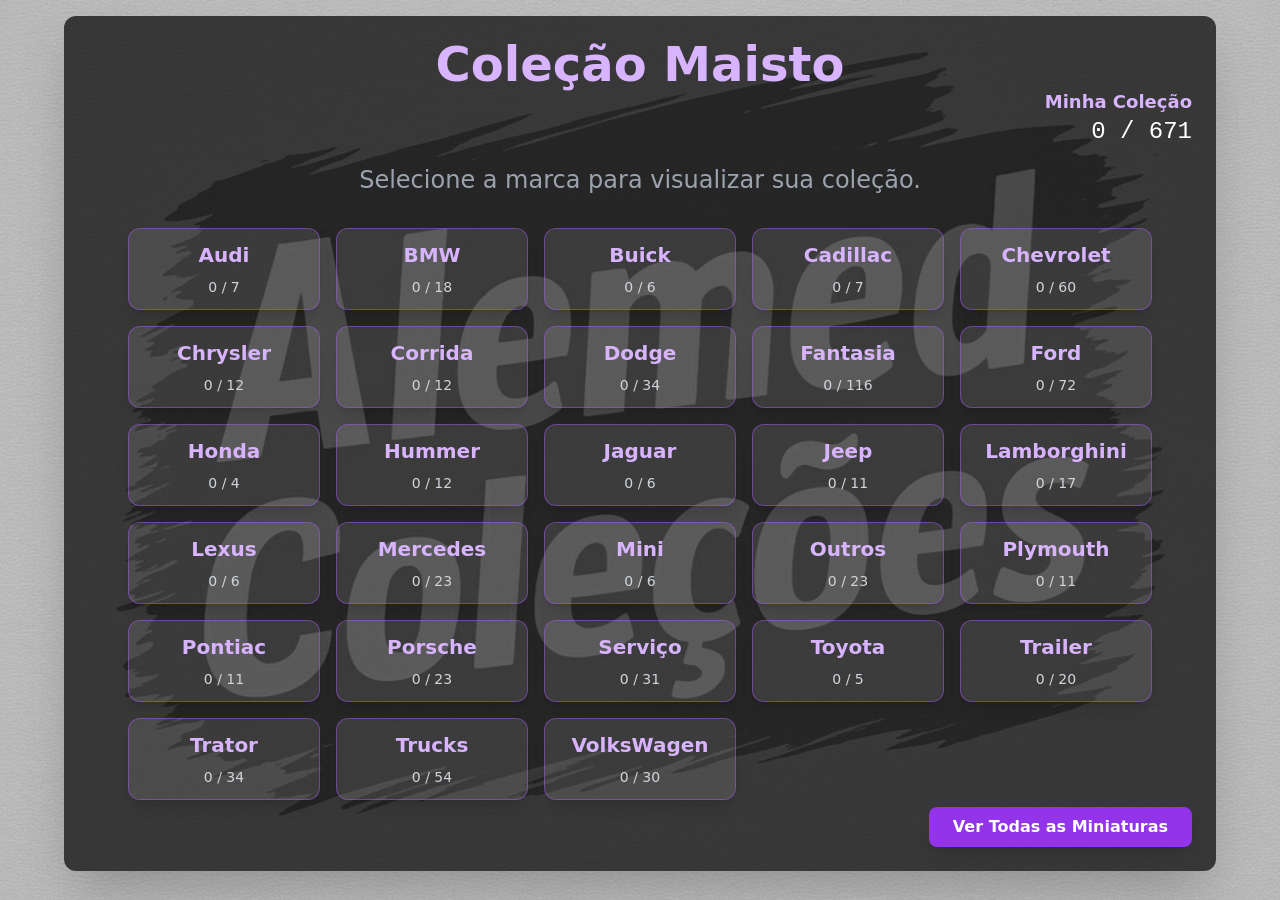
==== index-ok.html @ 5014f9f9 "Rename index.html to index-ok.html" ====
<html lang="pt-BR">
<head>
  <meta charset="UTF-8" />
  <meta name="viewport" content="width=device-width, initial-scale=1.0" />
  <title>Coleção Maisto</title>


<script src="libs/tailwind.js"></script>
<script src="libs/react.js"></script>
<script src="libs/react-dom.js"></script>
<script src="libs/babel.js"></script>
<script src="libs/jspdf.js"></script>

  <style>
        body {
      font-family: 'Inter', system-ui, -apple-system, Segoe UI, Roboto, Ubuntu, sans-serif;
      margin: 0;
      background: #f8fafc;
      color: #111827;
    }
    .card:hover {
      transform: scale(1.03);
      box-shadow: 0 10px 15px -3px rgba(0,0,0,0.1), 0 4px 6px -2px rgba(0,0,0,0.05);
    }
    .collected-card {
      border: 4px solid #10b981;
    }
  </style>
</head>
<body>

<div id="root"></div>

<script type="text/babel">
  const { useState, useEffect, useCallback, useMemo } = React;

  const initialMiniaturesByBrand = {
    Audi: [
      { id: 1, name: "2019 Audi A6", image: "img/audi/2019-audi-a6.jpg" },
      { id: 2, name: "Audi TT Roadster", image: "img/audi/audi-tt-roadster-01.jpg" },
      { id: 3, name: "Audi TT Roadster", image: "img/audi/audi-tt-roadster-02.jpg" },
      { id: 4, name: "Audi TT Roadster", image: "img/audi/audi-tt-roadster-03.jpg" },
      { id: 5, name: "Audi R8 Coupe", image: "img/audi/audi-r8-coupe.jpg" },
      { id: 6, name: "Audi A8 Avant", image: "img/audi/audi-a8-01.jpg" },
      { id: 7, name: "Audi A8 Avant", image: "img/audi/audi-a8-02.jpg" },
    ],
    BMW: [
      { id: 1, name: "BMW Z3", image: "img/bmw/bmw-z3-01.jpg" },
      { id: 2, name: "BMW Z3", image: "img/bmw/bmw-z3-02.jpg" },
      { id: 3, name: "BMW Z3", image: "img/bmw/bmw-z3-03.jpg" },
      { id: 4, name: "BMW 135i Coupe", image: "img/bmw/bmw-135i-coupe-azul.jpg" },
      { id: 5, name: "BMW 1 Series Coupe", image: "img/bmw/bmw-1-coupe-cinza.jpg" },
      { id: 6, name: "BMW 1 Series Coupe", image: "img/bmw/bmw-1-series-coupe-amarelo.jpg" },
      { id: 7, name: "BMW 1 Series Coupe", image: "img/bmw/bmw-1-series-coupe-azul.jpg" },
      { id: 8, name: "BMW 1 Series Coupe", image: "img/bmw/bmw-1-series-coupe-cinza.jpg" },
      { id: 9, name: "BMW X6", image: "img/bmw/bmw-x6.jpg" },
      { id: 10, name: "BMW Z4", image: "img/bmw/bmw-z4.jpg" },
      { id: 11, name: "BMW Z8", image: "img/bmw/bmw-z8.jpg" },
      { id: 12, name: "BMW Z8", image: "img/bmw/bmw-z8-01.jpg" },
      { id: 13, name: "BMW Z8", image: "img/bmw/bmw-z8-02.jpg" },
      { id: 14, name: "BMW Z8", image: "img/bmw/bmw-z8-03.jpg" },
      { id: 15, name: "BMW 328", image: "img/bmw/bmw-328i-2007.jpg" },
      { id: 16, name: "BMW 3 Series M3", image: "img/bmw/bmw-3-series-m3.jpg" },
      { id: 17, name: "BMW 3 Series M3", image: "img/bmw/bmw-3-series-m3-preto.jpg" },
      { id: 18, name: "BMW 6 Series 1", image: "img/bmw/bmw-6-series-1.jpg" },
    ],
    Buick: [
      { id: 1, name: "Buick LaCrosse", image: "img/buick/2000-buick-la-crosse-concept-cinza.jpg" },
      { id: 2, name: "Buick LaCrosse", image: "img/buick/2000-buick-la-crosse-concept-roxo.jpg" },
      { id: 3, name: "Buick Centieme", image: "img/buick/2003-buick-centieme.jpg" },
      { id: 4, name: "Buick Bengal", image: "img/buick/buick-bengal- concept-azul.jpg" },
      { id: 5, name: "Buick Bengal", image: "img/buick/buick-bengal-concept.jpg" },
      { id: 6, name: "1987 Buick Grand National", image: "img/buick/1987-buick-grand-national.jpg" },
    ],
    Cadillac: [
      { id: 1, name: "Cadillac Cien", image: "img/cadillac/2002-cadillac-cien.jpg" },
      { id: 2, name: "Cadillac Cien", image: "img/cadillac/2002-cadillac-cien-concept.jpg" },      
      { id: 3, name: "Cadillac Cien", image: "img/cadillac/2002-cadillac-cien-verde.jpg" },
      { id: 4, name: "Cadillac Sixteen", image: "img/cadillac/2003-cadillac-sixteen-concept.jpg" },
      { id: 5, name: "Cadillac Deville", image: "img/cadillac/cadillac-deville-1.jpg" },
      { id: 6, name: "Cadillac Deville", image: "img/cadillac/cadillac-deville-2.jpg" },
      { id: 7, name: "2024 Cadillac Escalade", image: "img/cadillac/2024-escalade.jpg" },
    ], 
     Chevrolet: [
      { id: 1, name: "Chevrolet Bel Air", image: "img/chevrolet/1954-chev.jpg" },
      { id: 2, name: "Chevrolet Bel Air", image: "img/chevrolet/1954-chevrolet-bel-air.jpg" },
      { id: 3, name: "Chevrolet Bel Air", image: "img/chevrolet/1955-chevrolet-bel-air.jpg" },
      { id: 4, name: "1957 Chevy Pickup", image: "img/chevrolet/1957-chevy-pickup.jpg" },    
      { id: 5, name: "1957 Chevy Pickup", image: "img/chevrolet/1957-chevy-pickup-black.jpg" },
      { id: 6, name: "1957 Corvette", image: "img/chevrolet/1957-corvette-azul-claro.jpg" },
      { id: 7, name: "1957 Corvette", image: "img/chevrolet/1957-corvette-azul-escuro.jpg" },
      { id: 8, name: "1957 Corvette", image: "img/chevrolet/1957-corvette-branco.jpg" },
      { id: 9, name: "1957 Corvette", image: "img/chevrolet/1957-corvette-rosa.jpg" },
      { id: 10, name: "1957 Corvette", image: "img/chevrolet/1957-corvette-vermelho.jpg" },
      { id: 11, name: "1957 Corvette", image: "img/chevrolet/1957-corvette-preto.jpg" },
      { id: 12, name: "Chevrolet C10", image: "img/chevrolet/1959-chevrolet-c10.jpg" },    
      { id: 13, name: "Chevrolet Corvette", image: "img/chevrolet/1963-chevrolet-corvette.jpg" },
      { id: 14, name: "Chevrolet K5 Blazer", image: "img/chevrolet/1979-chevrolet-k5-blazer.jpg" },
      { id: 15, name: "1980 Chevrolet Iroc Z", image: "img/chevrolet/1980-chevrolet-iroc-z.jpg" },
      { id: 16, name: "1993 Chevrolet 454 SS Pick-up", image: "img/chevrolet/1993-chevrolet-454-ss-pick-up.jpg" },
      { id: 17, name: "1993 Chevrolet 454 SS Pick-up", image: "img/chevrolet/1993-chevrolet-454-ss-pick-up-2.jpg" },
      { id: 18, name: "1997 Chevrolet Corvette", image: "img/chevrolet/1997-chevrolet-corvette.jpg" },    
      { id: 19, name: "1997 Chevrolet Corvette", image: "img/chevrolet/1997-chevrolet-corvette-2.jpg" },
      { id: 20, name: "1999 Chevrolet Silverado", image: "img/chevrolet/1999-chevrolet-silverado-cinza.jpg" },
      { id: 21, name: "1999 Chevrolet Silverado", image: "img/chevrolet/1999-chevrolet-silverado-marrom.jpg" },
      { id: 22, name: "2000 Chevrolet SSR Concept", image: "img/chevrolet/2000-chevrolet-ssr-concept.jpg" },
      { id: 23, name: "2000 GMC Terradyne", image: "img/chevrolet/2000-gmc-terradyne-concept.jpg" },
      { id: 24, name: "2001 Monte Carlo SS", image: "img/chevrolet/2001-chevrolet-monte-carlo-ss-amarelo.jpg" },    
      { id: 25, name: "2001 Monte Carlo SS", image: "img/chevrolet/2001-chevrolet-monte-carlo-ss.jpg" },
      { id: 26, name: "2001 Monte Carlo SS", image: "img/chevrolet/2001-chevrolet-monte-carlo-ss-02.jpg" },
      { id: 27, name: "2001 Monte Carlo SS", image: "img/chevrolet/2001-chevrolet-monte-carlo-ss-03.jpg" },
      { id: 28, name: "2001 Chevrolet Suburban", image: "img/chevrolet/2001-chevrolet-suburban-cinza.jpg" },
      { id: 29, name: "2001 Chevrolet Suburban", image: "img/chevrolet/2001-chevrolet-suburban-dourado.jpg" },
      { id: 30, name: "2001 Chevrolet Suburban", image: "img/chevrolet/2001-chevrolet-suburban-policia.jpg" },
      { id: 31, name: "2001 Chevrolet Suburban", image: "img/chevrolet/2001-chevrolet-suburban-preto.jpg" },    
      { id: 32, name: "2001 Chevrolet Trailblazer", image: "img/chevrolet/2001-chevrolet-trailblazer-cinza.jpg" },
      { id: 33, name: "2001 Chevrolet Trailblazer", image: "img/chevrolet/2001-chevrolet-trailblazer-vermelho.jpg" },
      { id: 34, name: "2001 GMC Terracross", image: "img/chevrolet/2001-gmc-terracross.jpg" },
      { id: 35, name: "2002 Chevrolet Avalanche", image: "img/chevrolet/2002-chevrolet-avalanche.jpg" },
      { id: 36, name: "2002 Autonomy", image: "img/chevrolet/2002-autonomy-concept.jpg" },
      { id: 37, name: "2002 Chevrolet Bel Air", image: "img/chevrolet/2002-chevrolet-bel-air.jpg" },
      { id: 38, name: "2002 GMC Terra 4", image: "img/chevrolet/2002-gmc-terra4-concept.jpg" },    
      { id: 39, name: "2002 GMC Terra 4", image: "img/chevrolet/2002-gmc-terra4-concept-2.jpg" },
      { id: 40, name: "2003 GMC Hy Wire", image: "img/chevrolet/2003-gm-hy-wire-concept.jpg" },
      { id: 41, name: "2003 Chevrolet SS", image: "img/chevrolet/2003-chevrolet-ss-concept.jpg" },
      { id: 42, name: "2006 Chevrolet Camaro", image: "img/chevrolet/2006-chevrolet-camaro.jpg" },
      { id: 43, name: "2006 Chevrolet Camaro", image: "img/chevrolet/2006-chevrolet-camaro-concept.jpg" },
      { id: 44, name: "2014 Corvette Stingray", image: "img/chevrolet/2014-corvette-stingray-branco.jpg" },    
      { id: 45, name: "2015 Chevrolet Colorado", image: "img/chevrolet/2015-chevrolet-colorado.jpg" },
      { id: 46, name: "2015 Chevrolet Colorado", image: "img/chevrolet/2015-chevrolet-colorado-azul.jpg" },      
      { id: 47, name: "2015 Chevrolet Colorado", image: "img/chevrolet/2015-chevrolet-colorado-preta.jpg" },
      { id: 48, name: "2015 Corvette Stingray", image: "img/chevrolet/2015-corvette-stingray.jpg" },
      { id: 49, name: "2016 Chevrolet Camaro SS", image: "img/chevrolet/2016-chevrolet-camaro-ss.jpg" },
      { id: 50, name: "2016 Chevrolet Camaro SS", image: "img/chevrolet/2016-chevrolet-camaro-ss-laranja.jpg" },
      { id: 51, name: "2016 Chevrolet Camaro SS", image: "img/chevrolet/2016-chevrolet-camaro-ss-preto.jpg" },
      { id: 52, name: "2020 Corvette Stingray", image: "img/chevrolet/2020-chevrolet-corvette-stingray.jpg" },    
      { id: 53, name: "2020 Corvette Stingray", image: "img/chevrolet/2020-chevrolet-corvette-stingray-coupe-amarelo.jpg" },
      { id: 54, name: "Chevrolet Corvette", image: "img/chevrolet/chevrolet-corvette.jpg" },
      { id: 55, name: "Chevrolet Express 3500", image: "img/chevrolet/chevrolet-express-3500-azul.jpg" },
      { id: 56, name: "Chevrolet Express 3500", image: "img/chevrolet/chevrolet-express-3500-cinza.jpg" },
      { id: 57, name: "Chevrolet Express 3500", image: "img/chevrolet/chevrolet-express-3500-vermelho.jpg" },
      { id: 58, name: "Chevrolet Volt", image: "img/chevrolet/chevrolet-volt-preto.jpg" },    
      { id: 59, name: "Chevrolet Volt", image: "img/chevrolet/chevrolet-volt-vm.jpg" },
      { id: 60, name: "Chevrolet ZR1", image: "img/chevrolet/corvette-zr1.jpg" }, 
     ],
    Chrysler: [
      { id: 1, name: "1956 Chrysler 300B", image: "img/chrysler/1956-chrysler-300b-01.jpg" },
      { id: 2, name: "1956 Chrysler 300B", image: "img/chrysler/1956-chrysler-300b-02.jpg" },
      { id: 3, name: "Chrysler 300C Hemi 2005", image: "img/chrysler/chrysler-300c-hemi-2005-0.jpg" },
      { id: 4, name: "Chrysler 300C Hemi 2005", image: "img/chrysler/chrysler-300c-hemi-2005-01.jpg" },
      { id: 5, name: "Chrysler 300C Hemi 2005", image: "img/chrysler/chrysler-300c-hemi-2005-02.jpg" },
      { id: 6, name: "Chrysler Atlantic", image: "img/chrysler/chrysler-atlantic.jpg" },
      { id: 7, name: "Chrysler GT Cruiser", image: "img/chrysler/chrysler-gt-cruiser.jpg" },
      { id: 8, name: "Chrysler Panel Cruiser", image: "img/chrysler/chrysler-panel-cruiser-01.jpg" },
      { id: 9, name: "Chrysler Panel Cruiser", image: "img/chrysler/chrysler-panel-cruiser-02.jpg" },
      { id: 10, name: "Chrysler Prowler", image: "img/chrysler/chrysler-prowler.jpg" },
      { id: 11, name: "Chrysler Pronto Cruizer", image: "img/chrysler/chrysler-pronto-cruizer.jpg" },      
      { id: 12, name: "Chrysler PT Cruiser", image: "img/chrysler/chrysler-pt-cruiser.jpg" },
    ],
     Corrida: [
      { id: 1, name: "Formula 15", image: "img/corrida/formula-2.jpg" },
      { id: 2, name: "Formula 15", image: "img/corrida/formula-03.jpg" },
      { id: 3, name: "Formula 3", image: "img/corrida/formula-3.jpg" },
      { id: 4, name: "Formula 3", image: "img/corrida/formula-6.jpg" },
      { id: 5, name: "Formula 3", image: "img/corrida/formula-15.jpg" },
      { id: 6, name: "Formula 15", image: "img/corrida/formula-15-1.jpg" },
      { id: 7, name: "Formula 2", image: "img/corrida/formula-15b.jpg" },
      { id: 8, name: "Formula 21", image: "img/corrida/formula-21.jpg" },
      { id: 9, name: "Open Wheel Racer", image: "img/corrida/open-wheel-racer-amarelo.jpg" },
      { id: 10, name: "Open Wheel Racer", image: "img/corrida/open-wheel-racer-vermelho.jpg" },
      { id: 11, name: "Go Kart", image: "img/corrida/go-kart.jpg" },
      { id: 12, name: "F25 Racer", image: "img/corrida/f25-racer.jpg" },
     ],
    Dodge: [
      { id: 1, name: "1969 Dodge Charger RT", image: "img/dodge/1969-dodge-charger-rt-1.jpg" },
      { id: 2, name: "1969 Dodge Charger RT", image: "img/dodge/1969-dodge-charger-rt-2.jpg" },
      { id: 3, name: "1969 Dodge Charger RT", image: "img/dodge/1969-dodge-charger-rt-3.jpg" },
      { id: 4, name: "1969 Dodge Charger RT", image: "img/dodge/1969-dodge-charger-rt-4.jpg" },
      { id: 5, name: "1969 Dodge Charger RT", image: "img/dodge/1969-dodge-charger-rt-5.jpg" },
      { id: 6, name: "1992 Dodge Viper RT", image: "img/dodge/1992-dodge-viper-rt-10.jpg" },
      { id: 7, name: "1996 Dodge Viper GTS", image: "img/dodge/1996-dodge-viper-gts.jpg" },
      { id: 8, name: "1997 Dodge Viper RT 10", image: "img/dodge/1997-dodge-viper-rt-10-1.jpg" },
      { id: 9, name: "1997 Dodge Viper RT 10", image: "img/dodge/1997-dodge-viper-rt-10-2.jpg" },
      { id: 10, name: "1997 Dodge Viper RT 10", image: "img/dodge/1997-dodge-viper-rt-10-3.jpg" },
      { id: 11, name: "1997 Dodge Viper RT 10", image: "img/dodge/1997-dodge-viper-rt-10-4.jpg" },
      { id: 12, name: "1998 Dodge Viper GT2", image: "img/dodge/1998-dodge-viper-gt2-1.jpg" },
      { id: 13, name: "1998 Dodge Viper GT2", image: "img/dodge/1998-dodge-viper-gt2-2.jpg" },
      { id: 14, name: "2001 Dodge Super 8 Hemi", image: "img/dodge/2001-dodge-super-8-hemi.jpg" },
      { id: 15, name: "2003 Dodge Viper SRT 10", image: "img/dodge/2003-dodge-viper-srt-10.jpg" },
      { id: 16, name: "2006 Dodge Charger RT", image: "img/dodge/2006-dodge-charger-rt-1.jpg" },
      { id: 17, name: "2006 Dodge Charger RT", image: "img/dodge/2006-dodge-charger-rt-2.jpg" },
      { id: 18, name: "2006 Dodge Charger RT", image: "img/dodge/2006-dodge-charger-rt-3.jpg" },
      { id: 19, name: "2006 Dodge Charger RT", image: "img/dodge/2006-dodge-charger-rt-4.jpg" },
      { id: 20, name: "2006 Dodge Charger RT", image: "img/dodge/2006-dodge-charger-rt-police.jpg" },
      { id: 21, name: "2006 Dodge Charger", image: "img/dodge/2007-dodge-charger-police.jpg" },
      { id: 22, name: "2010 Dodge Ram 1500", image: "img/dodge/2010-dodge-ram-1500.jpg" },
      { id: 23, name: "2011 Dodge Charger RT", image: "img/dodge/2011-dodge-charger-rt.jpg" },
      { id: 24, name: "2011 Dodge Charger RT", image: "img/dodge/2011-dodge-charger-rt-preto.jpg" },
      { id: 25, name: "Dodge Concept", image: "img/dodge/dodge-concept.jpg" },
      { id: 26, name: "Dodge Concept", image: "img/dodge/dodge-concept-1.jpg" },
      { id: 27, name: "Dodge Dakota", image: "img/dodge/dodge-dakota.jpg" },
      { id: 28, name: "Dodge Dakota Tow Service", image: "img/dodge/dodge-dakota-tow-service-1.jpg" },
      { id: 29, name: "Dodge Dakota Tow Service", image: "img/dodge/dodge-dakota-tow-service-2.jpg" },
      { id: 30, name: "Dodge Durango", image: "img/dodge/dodge-durango-1.jpg" },
      { id: 31, name: "Dodge Durango", image: "img/dodge/dodge-durango-2.jpg" },
      { id: 32, name: "Dodge Ram 1500 Quad Cab", image: "img/dodge/dodge-ram-1500-quad-cab-1.jpg" },
      { id: 33, name: "Dodge Ram 1500 Quad Cab", image: "img/dodge/dodge-ram-1500-quad-cab-2.jpg" },
      { id: 34, name: "Dodge Ram 1500 Rebel", image: "img/dodge/dodge-ram-1500-rebel.jpg" },
    ],
    Fantasia: [
      { id: 1, name: "2021 GT Racer", image: "img/fantasia/2021-gt-racer-1.jpg" },
      { id: 2, name: "2021 GT Racer", image: "img/fantasia/2021-gt-racer-2.jpg" },
      { id: 3, name: "2021 GT Racer", image: "img/fantasia/2021-gt-racer-3.jpg" },
      { id: 4, name: "Anarchy", image: "img/fantasia/anarchy.jpg" },
      { id: 5, name: "Chevy Impala Lowrider", image: "img/fantasia/chevy-impala-lowrider.jpg" },
      { id: 6, name: "Katana Sport", image: "img/fantasia/katana-sport.jpg" },
      { id: 7, name: "Skyrider GT70", image: "img/fantasia/skyrider-gt70.jpg" },
      { id: 8, name: "Tachi Turbo", image: "img/fantasia/tachi-turbo.jpg" },
      { id: 9, name: "Animanga", image: "img/fantasia/animanga.jpg" },
      { id: 10, name: "Armored", image: "img/fantasia/armored.jpg" },
      { id: 11, name: "ATV", image: "img/fantasia/atv.jpg" },
      { id: 12, name: "ATV", image: "img/fantasia/atv-amarelo.jpg" },
      { id: 13, name: "Baja-Ha-Ha", image: "img/fantasia/baja-ha-ha.jpg" },
      { id: 14, name: "Beach Blaster", image: "img/fantasia/beach-blaster.jpg" },
      { id: 15, name: "Bullet", image: "img/fantasia/bullet.jpg" },
      { id: 16, name: "Blue Voodoo", image: "img/fantasia/blue-voodoo.jpg" },
      { id: 17, name: "Blue Voodoo", image: "img/fantasia/blue-voodoo-01.jpg" },
      { id: 18, name: "Buzz Racer", image: "img/fantasia/buzz-racer.jpg" },
      { id: 19, name: "Bwonger", image: "img/fantasia/bwonger.jpg" },
      { id: 20, name: "Car Noir", image: "img/fantasia/car-noir.jpg" },
      { id: 21, name: "Coyote XS", image: "img/fantasia/coyote-xs-1.jpg" },
      { id: 22, name: "Coyote XS", image: "img/fantasia/coyote-xs-2.jpg" },
      { id: 23, name: "Dark Bird", image: "img/fantasia/darkbird-1.jpg" },
      { id: 24, name: "Dark Bird", image: "img/fantasia/darkbird-2.jpg" },
      { id: 25, name: "Dark Bird", image: "img/fantasia/darkbird-3.jpg" },
      { id: 26, name: "Dark Bird", image: "img/fantasia/darkbird-4.jpg" },
      { id: 27, name: "Diamond Back", image: "img/fantasia/diamond-back.jpg" },
      { id: 28, name: "Dirt Bike", image: "img/fantasia/dirt-bike.jpg" },
      { id: 29, name: "Doom Rood", image: "img/fantasia/doom-rod.jpg" },
      { id: 30, name: "Dune Bug", image: "img/fantasia/dune-bug.jpg" },
      { id: 31, name: "E7", image: "img/fantasia/e7.jpg" },
      { id: 32, name: "FM Rover", image: "img/fantasia/fm-rover.jpg" },
      { id: 33, name: "FM Rover", image: "img/fantasia/fm-rover-2.jpg" },
      { id: 34, name: "Funny Jet", image: "img/fantasia/funny-jet.jpg" },
      { id: 35, name: "Hyper Driver", image: "img/fantasia/hyper-driver.jpg" },
      { id: 36, name: "Hodad Hauler", image: "img/fantasia/hodad-hauler.jpg" },
      { id: 37, name: "Hoopde", image: "img/fantasia/hoopde.jpg" },
      { id: 38, name: "Hyper Talon 4x4", image: "img/fantasia/hyper-talon-4x4.jpg" },
      { id: 39, name: "Jetwash", image: "img/fantasia/jetwash.jpg" },
      { id: 40, name: "Jetwash", image: "img/fantasia/jetwash-2.jpg" },
      { id: 41, name: "Knucle Dragger", image: "img/fantasia/knucle-dragger.jpg" },
      { id: 42, name: "Knucle Dragger", image: "img/fantasia/knucle-dragger-2.jpg" },
      { id: 43, name: "Knucle Dragger", image: "img/fantasia/knucle-dragger-3.jpg" },
      { id: 44, name: "Knucle Dragger", image: "img/fantasia/knucle-dragger-4.jpg" },
      { id: 45, name: "Kraniator", image: "img/fantasia/kraniator-1.jpg" },
      { id: 46, name: "Kraniator", image: "img/fantasia/kraniator-2.jpg" },
      { id: 47, name: "Leadfoot", image: "img/fantasia/leadfoot-01.jpg" },
      { id: 48, name: "Leadfoot", image: "img/fantasia/leadfoot-02.jpg" },
      { id: 49, name: "Leadfoot", image: "img/fantasia/leadfoot-03.jpg" },
      { id: 50, name: "Leadfoot", image: "img/fantasia/leadfoot-04.jpg" },
      { id: 51, name: "Leadslinger", image: "img/fantasia/leadslinger-1.jpg" },
      { id: 52, name: "Leadslinger", image: "img/fantasia/leadslinger-2.jpg" },
      { id: 53, name: "Leadslinger", image: "img/fantasia/leadslinger-3.jpg" },
      { id: 54, name: "Lobo", image: "img/fantasia/lobo.jpg" },
      { id: 55, name: "Mad Mini", image: "img/fantasia/mad-mini.jpg" },
      { id: 56, name: "MCG 64", image: "img/fantasia/mcg-64-1.jpg" },
      { id: 57, name: "MCG 64", image: "img/fantasia/mcg-64-2.jpg" },
      { id: 58, name: "Mozkeeto", image: "img/fantasia/mozkeeto.jpg" },
      { id: 59, name: "MyCar", image: "img/fantasia/mycar-1.jpg" },
      { id: 60, name: "MyCar", image: "img/fantasia/mycar-2.jpg" },
      { id: 61, name: "Octa Blitzer", image: "img/fantasia/octa-blitzer.jpg" },
      { id: 62, name: "PB DRT", image: "img/fantasia/pb-drt.jpg" },
      { id: 63, name: "Phender", image: "img/fantasia/phender.jpg" },
      { id: 64, name: "Pipester", image: "img/fantasia/pipester.jpg" },
      { id: 65, name: "Podvee", image: "img/fantasia/podvee.jpg" },
      { id: 66, name: "Pointman", image: "img/fantasia/pointman.jpg" },
      { id: 67, name: "Puff Adder", image: "img/fantasia/puff-adder.jpg" },
      { id: 68, name: "Rally XTR", image: "img/fantasia/rally-xtr.jpg" },
      { id: 69, name: "Roadkill GT", image: "img/fantasia/roadkill-gt.jpg" },
      { id: 70, name: "Rosewood", image: "img/fantasia/rosewood-1.jpg" },
      { id: 71, name: "Rosewood", image: "img/fantasia/rosewood-2.jpg" },
      { id: 72, name: "Rosewood", image: "img/fantasia/rosewood-3.jpg" },
      { id: 73, name: "RTR 13", image: "img/fantasia/rtr-13.jpg" },
      { id: 74, name: "RV 770", image: "img/fantasia/rv770.jpg" },
      { id: 75, name: "RV 770", image: "img/fantasia/rv770-azul.jpg" },
      { id: 76, name: "Sand Runner", image: "img/fantasia/sand-runner.jpg" },
      { id: 77, name: "Sand Slogger", image: "img/fantasia/sand-slogger.jpg" },
      { id: 78, name: "SE 51", image: "img/fantasia/se-51.jpg" },
      { id: 79, name: "Snarlly", image: "img/fantasia/snarlly.jpg" },
      { id: 80, name: "ShredWing", image: "img/fantasia/shredwing.jpg" },
      { id: 81, name: "Skool Bust", image: "img/fantasia/skool-bust.jpg" },
      { id: 82, name: "Skoop", image: "img/fantasia/skoop.jpg" },
      { id: 83, name: "Skooter", image: "img/fantasia/skooter.jpg" },
      { id: 84, name: "Slayer", image: "img/fantasia/slayer-black.jpg" },
      { id: 85, name: "Slayer", image: "img/fantasia/slayer.jpg" },
      { id: 86, name: "Slayer", image: "img/fantasia/slayer-vd.jpg" },
      { id: 87, name: "Snowmobile", image: "img/fantasia/snowmobile.jpg" },
      { id: 88, name: "Speed Beast", image: "img/fantasia/speed-beast-1.jpg" },
      { id: 89, name: "Speed Beast", image: "img/fantasia/speed-beast-2.jpg" },
      { id: 90, name: "Speed Dawg", image: "img/fantasia/speed-dawg.jpg" },
      { id: 91, name: "Squalo", image: "img/fantasia/squalo.jpg" },
      { id: 92, name: "Street Speeder", image: "img/fantasia/street-speeder.jpg" },
      { id: 93, name: "Superbike", image: "img/fantasia/superbike.jpg" },
      { id: 94, name: "Swamp Rocket", image: "img/fantasia/swamp-rocket.jpg" },
      { id: 95, name: "Tireslayer", image: "img/fantasia/tireslayer.jpg" },
      { id: 96, name: "Tork Twist", image: "img/fantasia/tork-twist.jpg" },
      { id: 97, name: "Tornado XR", image: "img/fantasia/tornado-xr.jpg" },
      { id: 98, name: "Trophy Truck", image: "img/fantasia/trophy-truck.jpg" },
      { id: 99, name: "V7", image: "img/fantasia/v7-azul.jpg" },
      { id: 100, name: "V7", image: "img/fantasia/v7-vm.jpg" },
      { id: 101, name: "V7", image: "img/fantasia/v7.jpg" },
      { id: 102, name: "V7", image: "img/fantasia/v7-city-fire.jpg" },
      { id: 103, name: "Vantasy", image: "img/fantasia/vantasy-1.jpg" },
      { id: 104, name: "Vantasy", image: "img/fantasia/vantasy-2.jpg" },
      { id: 105, name: "Vantasy", image: "img/fantasia/vantasy-3.jpg" },
      { id: 106, name: "Vantasy", image: "img/fantasia/vantasy-4.jpg" },
      { id: 107, name: "Vantasy", image: "img/fantasia/vantasy-5.jpg" },
      { id: 108, name: "Vantasy", image: "img/fantasia/vantasy-6.jpg" },
      { id: 109, name: "Vantasy", image: "img/fantasia/vantasy-7.jpg" },
      { id: 110, name: "Vapor", image: "img/fantasia/vapor.jpg" },
      { id: 111, name: "Velocidad", image: "img/fantasia/velocidad.jpg" },
      { id: 112, name: "VRT 16", image: "img/fantasia/vrt-16-1.jpg" },
      { id: 113, name: "VRT 16", image: "img/fantasia/vrt-16-2.jpg" },
      { id: 114, name: "VRT 16", image: "img/fantasia/vrt-16-3.jpg" },
      { id: 115, name: "Whiplash", image: "img/fantasia/whiplash.jpg" },
      { id: 116, name: "Wing Ding", image: "img/fantasia/wing-ding.jpg" },
    ],
    Ford: [
      { id: 1, name: "1932 Ford Sedan Delivery", image: "img/ford/1932-ford-sedan-delivery-01.jpg" },
      { id: 2, name: "1932 Ford Sedan Delivery", image: "img/ford/1932-ford-sedan-delivery-02.jpg" },
      { id: 3, name: "1932 Ford Sedan Delivery", image: "img/ford/1932-ford-sedan-delivery-03.jpg" },
      { id: 4, name: "1932 Ford Wagon", image: "img/ford/1932-ford-wagon-1.jpg" },
      { id: 5, name: "1932 Ford Wagon", image: "img/ford/1932-ford-wagon-2.jpg" },
      { id: 6, name: "1934 Ford Hot Rod", image: "img/ford/1934-ford-hot-rod-1.jpg" },
      { id: 7, name: "1934 Ford Hot Rod", image: "img/ford/1934-ford-hot-rod-2.jpg" },
      { id: 8, name: "1934 Ford Hot Rod", image: "img/ford/1934-ford-hot-rod-3.jpg" },
      { id: 9, name: "1934 Ford Hot Rod", image: "img/ford/1934-ford-hot-rod-4.jpg" },
      { id: 10, name: "1934 Ford Hot Rod", image: "img/ford/1934-ford-hot-rod-5.jpg" },
      { id: 11, name: "1934 Ford Hot Rod", image: "img/ford/1934-ford-hot-rod-6.jpg" },
      { id: 12, name: "1948 Ford Pickup", image: "img/ford/1948-ford-pickup-01.jpg" },
      { id: 13, name: "1948 Ford Pickup", image: "img/ford/1948-ford-pickup-02.jpg" },
      { id: 14, name: "1956 Ford Thunderbird", image: "img/ford/1956-ford-thunderbird.jpg" },
      { id: 15, name: "1957 Chevy Truck", image: "img/ford/1957-chevy-truck.jpg" },
      { id: 16, name: "1964 Ford Econoline Van", image: "img/ford/1964-ford-econoline-van-01.jpg" },
      { id: 17, name: "1964 Ford Econoline Van", image: "img/ford/1964-ford-econoline-van-02.jpg" },
      { id: 18, name: "1964 Ford Econoline Van", image: "img/ford/1964-ford-econoline-van-03.jpg" },
      { id: 19, name: "1964 Ford Econoline Van", image: "img/ford/1964-ford-econoline-van-04.jpg" },
      { id: 20, name: "1964 Ford Econoline Van", image: "img/ford/1964-ford-econoline-van-05.jpg" },
      { id: 21, name: "1964 Ford Econoline Van", image: "img/ford/1964-ford-econoline-van-06.jpg" },
      { id: 22, name: "1964 Ford Econoline Van", image: "img/ford/1964-ford-econoline-van-07.jpg" },
      { id: 23, name: "1966 Ford Bronco", image: "img/ford/1966-ford-bronco.jpg" },
      { id: 24, name: "1970 Ford Boss Mustang", image: "img/ford/1970-ford-mustang-boss-1.jpg" },
      { id: 25, name: "1970 Ford Boss Mustang", image: "img/ford/1970-ford-mustang-boss-2.jpg" },
      { id: 26, name: "1977 Ford F-150", image: "img/ford/1977-ford-f-150-1.jpg" },
      { id: 27, name: "1977 Ford F-150", image: "img/ford/1977-ford-f-150-2.jpg" },
      { id: 28, name: "1993 Ford Mustang Mach 3", image: "img/ford/1993-ford-mustang-mach3-1.jpg" },
      { id: 29, name: "1993 Ford Mustang Mach 3", image: "img/ford/1993-ford-mustang-mach3-2.jpg" },
      { id: 30, name: "1999 Ford Mustang", image: "img/ford/1999-ford-mustang-1.jpg" },
      { id: 31, name: "1999 Ford Mustang", image: "img/ford/1999-ford-mustang-2.jpg" },
      { id: 32, name: "1999 Ford Mustang", image: "img/ford/1999-ford-mustang-3.jpg" },
      { id: 33, name: "1999 Ford Mustang", image: "img/ford/1999-ford-mustang-4.jpg" },
      { id: 34, name: "2004 Ford F150", image: "img/ford/2004-ford-f150.jpg" },
      { id: 35, name: "2004 Ford F150", image: "img/ford/2004-ford-f150s.jpg" },
      { id: 36, name: "2009 Ford F-150 SVT Raptor", image: "img/ford/2009-ford-f-150-svt-raptor-1.jpg" },
      { id: 37, name: "2009 Ford F-150 SVT Raptor", image: "img/ford/2010-ford-f-150-svt-raptor-2.jpg" },
      { id: 38, name: "2009 Ford F-150 SVT Raptor", image: "img/ford/2010-ford-f-150-svt-raptor-3.jpg" },
      { id: 39, name: "2010 Ford Mustang GT", image: "img/ford/2010-ford-mustang-gt-1.jpg" },
      { id: 40, name: "2010 Ford Mustang GT", image: "img/ford/2010-ford-mustang-gt-2.jpg" },
      { id: 41, name: "2013 Ford Focus ST", image: "img/ford/2013-ford-focus-st-01.jpg" },
      { id: 42, name: "2013 Ford Focus ST", image: "img/ford/2013-ford-focus-st-02.jpg" },
      { id: 43, name: "2013 Ford Focus ST", image: "img/ford/2013-ford-focus-st-03.jpg" },
      { id: 44, name: "2013 Ford Mustang Boss 302", image: "img/ford/2013-ford-mustang-boss-302-01.jpg" },
      { id: 45, name: "2013 Ford Mustang Boss 302", image: "img/ford/2013-ford-mustang-boss-302-02.jpg" },
      { id: 46, name: "2013 Ford Mustang Boss 302", image: "img/ford/2013-ford-mustang-boss-302-03.jpg" },
      { id: 47, name: "2013 Ford Mustang Boss 302", image: "img/ford/2013-ford-mustang-boss-302-04.jpg" },
      { id: 48, name: "2015 Ford Mustang GT", image: "img/ford/2015-ford-mustang-gt-01.jpg" },
      { id: 49, name: "2015 Ford Mustang GT", image: "img/ford/2015-ford-mustang-gt-02.jpg" },
      { id: 50, name: "2015 Ford Mustang GT", image: "img/ford/2015-ford-mustang-gt-03.jpg" },
      { id: 51, name: "2015 Ford Mustang GT", image: "img/ford/2015-ford-mustang-gt-04.jpg" },
      { id: 52, name: "2015 Ford Mustang GT", image: "img/ford/2015-ford-mustang-gt-05.jpg" },
      { id: 53, name: "2021 Ford Bronco", image: "img/ford/2020-ford-bronco-lar.jpg" },
      { id: 54, name: "2021 Ford Bronco", image: "img/ford/2021-ford-bronco-cinza.jpg" },
      { id: 55, name: "2021 Ford F150 Raptor", image: "img/ford/2021-ford-f150-raptor-1.jpg" },
      { id: 56, name: "2021 Ford F150 Raptor", image: "img/ford/2021-ford-f150-raptor-2.jpg" },
      { id: 57, name: "2025 Ford Mustang GTD", image: "img/ford/2025-ford-mustang-gtd.jpg" },
      { id: 58, name: "Ford Escape", image: "img/ford/ford-escape.jpg" },
      { id: 59, name: "Ford Explorer Sport Track", image: "img/ford/ford-explorer-sport-trac1.jpg" },
      { id: 60, name: "Ford Explorer Sport Track", image: "img/ford/ford-explorer-sport-trac2.jpg" },
      { id: 61, name: "Ford Mighty F350 2002", image: "img/ford/ford-mighty-f350-2002.jpg" },
      { id: 62, name: "Ford Street Ka", image: "img/ford/ford-street-ka.jpg" },
      { id: 63, name: "Ford Taurus Stock Car", image: "img/ford/ford-taurus-stock-car1.jpg" },
      { id: 64, name: "Ford Taurus Stock Car", image: "img/ford/ford-taurus-stock-car2.jpg" },
      { id: 65, name: "Ford Thunderbird", image: "img/ford/ford-thunderbird-01.jpg" },
      { id: 66, name: "Ford Thunderbird", image: "img/ford/ford-thunderbird-02.jpg" },
      { id: 67, name: "Ford Thunderbird", image: "img/ford/ford-thunderbird-03.jpg" },
      { id: 68, name: "Ford Thunderbird", image: "img/ford/ford-thunderbird-04.jpg" },
      { id: 69, name: "Ford Transit Conect", image: "img/ford/ford-transit-conect-01.jpg" },
      { id: 70, name: "Ford Transit Conect", image: "img/ford/ford-transit-conect-02.jpg" },
      { id: 71, name: "Ford Transit Conect", image: "img/ford/ford-transit-conect-03.jpg" },
      { id: 72, name: "Ford Transit Conect", image: "img/ford/ford-transit-conect-04.jpg" },


    ],
    Honda: [
      { id: 1, name: "Honda S2000", image: "img/honda/honda-s2000-1.jpg" },
      { id: 2, name: "Honda S2000", image: "img/honda/honda-s2000-2.jpg" },
      { id: 3, name: "Honda S2000", image: "img/honda/honda-s2000-3.jpg" },
      { id: 4, name: "Honda Civic Type R", image: "img/honda/honda-civic-type-r.jpg" },      
    ], 
    Hummer: [
      { id: 1, name: "2001 Hummer H2 SUT", image: "img/hummer/2001-hummer-h2-sut.jpg" },
      { id: 2, name: "2003 Hummer H2 SUV", image: "img/hummer/2003-hummer-h2-suv-amarelo.jpg" },
      { id: 3, name: "2003 Hummer H2 SUV", image: "img/hummer/2003-hummer-h2-suv-amarelo2.jpg" },
      { id: 4, name: "2003 Hummer H2 SUV", image: "img/hummer/2003-hummer-h2-suv-branco.jpg" },
      { id: 5, name: "2003 Hummer H2 SUV", image: "img/hummer/2003-hummer-h2-suv-chumbo .jpg" },
      { id: 6, name: "2003 Hummer H2 SUV", image: "img/hummer/2003-hummer-h2-suv-cinza.jpg" },
      { id: 7, name: "2003 Hummer H2 SUV", image: "img/hummer/2003-hummer-h2-suv-vermelho.jpg" },
      { id: 8, name: "2008 Hummer HX Concept", image: "img/hummer/2008-hummer-hx-concept.jpg" },
      { id: 9, name: "Hummer H3T", image: "img/hummer/hummer-h3t-dourado.jpg" },
      { id: 10, name: "Hummer H3T", image: "img/hummer/hummer-h3t-preto.jpg" },
      { id: 11, name: "Humvee", image: "img/hummer/humvee01.jpg" },
      { id: 12, name: "Humvee", image: "img/hummer/humvee02.jpg" },
    ], 
    Jaguar: [
      { id: 1, name: "Jaguar XJ 220", image: "img/jaguar/jaguar-xj-220-01.jpg" },
      { id: 2, name: "Jaguar XJ 220", image: "img/jaguar/jaguar-xj-220-02.jpg" },
      { id: 3, name: "Jaguar XJ 8", image: "img/jaguar/jaguar-xj8-1.jpg" },
      { id: 4, name: "Jaguar XJ 8", image: "img/jaguar/jaguar-xj8-2.jpg" },
      { id: 5, name: "Jaguar XK 8", image: "img/jaguar/jaguar-xk8-01.jpg" },
      { id: 6, name: "Jaguar XK 8", image: "img/jaguar/jaguar-xk8-02.jpg" },
    ], 
    Jeep: [
      { id: 1, name: "2002 Jeep Liberty", image: "img/jeep/2002-jeep-liberty1.jpg" },
      { id: 2, name: "2002 Jeep Liberty", image: "img/jeep/2002-jeep-liberty2.jpg" },
      { id: 3, name: "2002 Jeep Liberty", image: "img/jeep/2002-jeep-liberty3.jpg" },
      { id: 4, name: "2015 Jeep Unlimited", image: "img/jeep/2015-jeep-unlimited.jpg" },
      { id: 5, name: "2020 Jeep Gladiator", image: "img/jeep/2020-jeep-gladiator.jpg" },
      { id: 6, name: "Jeep Rescue", image: "img/jeep/jeep-rescue-1.jpg" },
      { id: 7, name: "Jeep Rescue", image: "img/jeep/jeep-rescue-2.jpg" },
      { id: 8, name: "Jeep Wrangler Sahara", image: "img/jeep/jeep-wrangler-sahara.jpg" },
      { id: 9, name: "Jeep Grand Cherokee", image: "img/jeep/jeep-grand-cherokee.jpg" },
      { id: 10, name: "Jeep Grand Cherokee", image: "img/jeep/jeep-grand-cherokee-0.jpg" },
      { id: 11, name: "Jeep Jeepster", image: "img/jeep/jeep-jeepster.jpg" },
    ],
    Lamborghini: [
      { id: 1, name: "1966 Lamborghini Miura", image: "img/lambo/1966-lamborghini-miura.jpg" },
      { id: 2, name: "Lamborghini Aventador", image: "img/lambo/lamborghini-aventador-1.jpg" },
      { id: 3, name: "Lamborghini Aventador", image: "img/lambo/lamborghini-aventador-2.jpg" },
      { id: 4, name: "Lamborghini Aventador", image: "img/lambo/lamborghini-aventador-3.jpg" },
      { id: 5, name: "Lamborghini Countach", image: "img/lambo/lamborghini-countach-01.jpg" },
      { id: 6, name: "Lamborghini Countach", image: "img/lambo/lamborghini-countach-02.jpg" },
      { id: 7, name: "Lamborghini Countach", image: "img/lambo/lamborghini-countach-03.jpg" },
      { id: 8, name: "Lamborghini Diablo", image: "img/lambo/lamborghini-diablo-01.jpg" },
      { id: 9, name: "Lamborghini Diablo", image: "img/lambo/lamborghini-diablo-02.jpg" },
      { id: 10, name: "Lamborghini Diablo", image: "img/lambo/lamborghini-diablo-03.jpg" },
      { id: 11, name: "Lamborghini Huracan Coupe", image: "img/lambo/lamborghini-huracan-1.jpg" },
      { id: 12, name: "Lamborghini Huracan Coupe", image: "img/lambo/lamborghini-huracan-2.jpg" },
      { id: 13, name: "Lamborghini Murcielago", image: "img/lambo/lamborghini-murcielago-01.jpg" },
      { id: 14, name: "Lamborghini Murcielago", image: "img/lambo/lamborghini-murcielago-02.jpg" },
      { id: 15, name: "Lamborghini Murcielago Police", image: "img/lambo/lamborghini-murcielago-police.jpg" },
      { id: 16, name: "Lamborghini Revuelto", image: "img/lambo/lamborghini-revuelto.jpg" },
      { id: 17, name: "Lamborghini Terzo Millennio", image: "img/lambo/lamborghini-terzo-millennio.jpg" },
    ],
    Lexus: [
      { id: 1, name: "Lexus IS 300", image: "img/lexus/lexus-is-300-amarelo.jpg" },
      { id: 2, name: "Lexus IS 300", image: "img/lexus/lexus-is-300-azul.jpg" },
      { id: 3, name: "Lexus IS 300", image: "img/lexus/lexus-is-300-verde.jpg" },
      { id: 4, name: "Lexus IS 300", image: "img/lexus/lexus-is-300-vm.jpg" },
      { id: 5, name: "Lexus SC 430", image: "img/lexus/lexus-sc-430-01.jpg" },
      { id: 6, name: "Lexus SC 430", image: "img/lexus/lexus-sc-430.jpg" },
    ],
    Mercedes: [
      { id: 1, name: "1990 Mercedes Benz 290", image: "img/mercedes/1990-mercedes-benz-290-1.jpg" },
      { id: 2, name: "1990 Mercedes Benz 290", image: "img/mercedes/1990-mercedes-benz-290-2.jpg" },
      { id: 3, name: "Mercedes Benz ML 320", image: "img/mercedes/1997-mercedes-benz-ml-320-01.jpg" }, 
      { id: 4, name: "Mercedes Benz ML 320", image: "img/mercedes/1997-mercedes-benz-ml-320-02.jpg" },
      { id: 5, name: "Mercedes Benz CLK GTR Street Version", image: "img/mercedes/2000-mercedes-benz-clk-gtr-street-version-01.jpg" },
      { id: 6, name: "Mercedes Benz CLK GTR Street Version", image: "img/mercedes/2000-mercedes-benz-clk-gtr-street-version-02.jpg" },
      { id: 7, name: "Mercedes Benz 260", image: "img/mercedes/mercedes-benz-260-01.jpg" },
      { id: 8, name: "Mercedes Benz 260", image: "img/mercedes/mercedes-benz-260-02.jpg" },
      { id: 9, name: "Mercedes Benz 260", image: "img/mercedes/mercedes-benz-260-03.jpg" },
      { id: 10, name: "Mercedes Benz 260", image: "img/mercedes/mercedes-benz-260-04.jpg" },
      { id: 11, name: "Mercedes Benz 260", image: "img/mercedes/mercedes-benz-260-05.jpg" },
      { id: 12, name: "Mercedes Benz 500 SL", image: "img/mercedes/mercedes-benz-500-sl.jpg" },
      { id: 13, name: "Mercedes Benz 260", image: "img/mercedes/mercedes-benz-c-class-01.jpg" },
      { id: 14, name: "Mercedes Benz 260", image: "img/mercedes/mercedes-benz-c-class-02.jpg" },
      { id: 15, name: "Mercedes Benz CLK Cabriolet", image: "img/mercedes/mercedes-benz-clk-cabriolet.jpg" },
      { id: 16, name: "Mercedes Benz G Class", image: "img/mercedes/mercedes-benz-g-class.jpg" },
      { id: 17, name: "Mercedes Benz GLK 350", image: "img/mercedes/mercedes-benz-glk-350.jpg" },
      { id: 18, name: "Mercedes Benz S Class W220", image: "img/mercedes/mercedes-benz-s-class-w220-01.jpg" },
      { id: 19, name: "Mercedes Benz S Class W220", image: "img/mercedes/mercedes-benz-s-class-w220-02.jpg" },
      { id: 20, name: "Mercedes Benz S Class W220", image: "img/mercedes/mercedes-benz-s-class-w220-03.jpg" },
      { id: 21, name: "Mercedes Benz SLK Roadster", image: "img/mercedes/mercedes-benz-slk-roadster-1.jpg" },
      { id: 22, name: "Mercedes Benz SLK Roadster", image: "img/mercedes/mercedes-benz-slk-roadster-2.jpg" },
      { id: 23, name: "Mercedes Benz SLK Roadster", image: "img/mercedes/mercedes-benz-slk-roadster-3.jpg" },
    ], 
      Mini: [
      { id: 1, name: "Mini Cooper", image: "img/mini/mini-cooper-1.jpg" },
      { id: 2, name: "Mini Cooper", image: "img/mini/mini-cooper-2.jpg" },
      { id: 3, name: "Mini Cooper", image: "img/mini/mini-cooper-3.jpg" },
      { id: 4, name: "Mini Cooper", image: "img/mini/mini-cooper-4.jpg" },
      { id: 5, name: "Mini Countryman", image: "img/mini/mini-countryman.jpg" },
      { id: 6, name: "Mini Countryman", image: "img/mini/mini-countryman-2.jpg" },
     ],
    Plymouth: [
      { id: 1, name: "1971 Plymouth Hemi Cuda", image: "img/plymouth/1971-plymouth-hemi-cuda-1.jpg" },
      { id: 2, name: "1971 Plymouth Hemi Cuda", image: "img/plymouth/1971-plymouth-hemi-cuda-2.jpg" },
      { id: 3, name: "1971 Plymouth Hemi Cuda", image: "img/plymouth/1971-plymouth-hemi-cuda-3.jpg" },
      { id: 4, name: "1971 Plymouth Hemi Cuda", image: "img/plymouth/1971-plymouth-hemi-cuda-4.jpg" },
      { id: 5, name: "Plymouth Pronto Cruiser", image: "img/plymouth/plymouth-pronto-cruiser.jpg" },
      { id: 6, name: "Plymouth Pronto Spyder", image: "img/plymouth/plymouth-pronto-spyder-1.jpg" },
      { id: 7, name: "Plymouth Pronto Spyder", image: "img/plymouth/plymouth-pronto-spyder-2.jpg" },
      { id: 8, name: "Plymouth Prowler", image: "img/plymouth/plymouth-prowler-1.jpg" },
      { id: 9, name: "Plymouth Prowler", image: "img/plymouth/plymouth-prowler-2.jpg" },
      { id: 10, name: "Plymouth Prowler", image: "img/plymouth/plymouth-prowler-3.jpg" },
      { id: 11, name: "Plymouth Prowler", image: "img/plymouth/plymouth-prowler-4.jpg" },
    ],
    Pontiac: [
      { id: 1, name: "1982 Pontiac Firebird", image: "img/pontiac/1982-pontiac-firebird-black.jpg" },
      { id: 2, name: "1982 Pontiac Firebird", image: "img/pontiac/1982-pontiac-firebird-sem-interior.jpg" },
      { id: 3, name: "1982 Pontiac Firebird", image: "img/pontiac/1982-pontiac-firebird.jpg" },
      { id: 4, name: "2000 Pontiac Piranha", image: "img/pontiac/2000-pontiac-piranha.jpg" },
      { id: 5, name: "2001 Pontiac REV Concept", image: "img/pontiac/2001-pontiac-rev-concept.jpg" },
      { id: 6, name: "2003 Pontiac G6", image: "img/pontiac/2003-pontiac-g6.jpg" },
      { id: 7, name: "Pontiac Solstice", image: "img/pontiac/pontiac-solstice-01.jpg" },
      { id: 8, name: "Pontiac Solstice", image: "img/pontiac/pontiac-solstice-02.jpg" },
      { id: 9, name: "Pontiac Solstice", image: "img/pontiac/pontiac-solstice-cinza.jpg" },
      { id: 10, name: "Pontiac Solstice", image: "img/pontiac/pontiac-solstice-preto.jpg" },
      { id: 11, name: "Pontiac Solstice", image: "img/pontiac/pontiac-solstice.jpg" },

    ], 
    Porsche: [
      { id: 1, name: "1996 Porsche Boxster", image: "img/porsche/1996-porsche-boxster-01.jpg" },
      { id: 2, name: "1996 Porsche Boxster", image: "img/porsche/1996-porsche-boxster-02.jpg" },
      { id: 3, name: "1996 Porsche Boxster", image: "img/porsche/1996-porsche-boxster-03.jpg" },
      { id: 4, name: "1997 Porsche 911 Carrera", image: "img/porsche/1997-porsche-911-carrera-1.jpg" },
      { id: 5, name: "1997 Porsche 911 Carrera", image: "img/porsche/1997-porsche-911-carrera-2.jpg" },
      { id: 6, name: "1997 Porsche 911 Carrera", image: "img/porsche/1997-porsche-911-carrera-3.jpg" },
      { id: 7, name: "1997 Porsche 911 Carrera", image: "img/porsche/1997-porsche-911-carrera-4.jpg" },
      { id: 8, name: "Porsche 356 A", image: "img/porsche/porsche-356a-01.jpg" },
      { id: 9, name: "Porsche 356 A", image: "img/porsche/porsche-356a-02.jpg" },
      { id: 10, name: "Porsche 356 A Conversivel", image: "img/porsche/porsche-356a-conversivel.jpg" },
      { id: 11, name: "Porsche 550 A Spyder", image: "img/porsche/porsche-550a-spyder-1.jpg" },
      { id: 12, name: "Porsche 550 A Spyder", image: "img/porsche/porsche-550a-spyder-2.jpg" },
      { id: 13, name: "Porsche 911 GT3", image: "img/porsche/porsche-911-gt3.jpg" },
      { id: 14, name: "Porsche 911 Speedster", image: "img/porsche/porsche-911-speedster.jpg" },
      { id: 15, name: "Porsche 911 Turbo", image: "img/porsche/porsche-911-turbo-01.jpg" },
      { id: 16, name: "Porsche 911 Turbo", image: "img/porsche/porsche-911-turbo-02.jpg" },
      { id: 17, name: "Porsche 911 Turbo", image: "img/porsche/porsche-911-turbo-03.jpg" },
      { id: 18, name: "Porsche 956", image: "img/porsche/porsche-956-01.jpg" },
      { id: 19, name: "Porsche 956", image: "img/porsche/porsche-956-02.jpg" },
      { id: 20, name: "Porsche 959", image: "img/porsche/porsche-959.jpg" },
      { id: 21, name: "Porsche Cayman", image: "img/porsche/porsche-cayman-s.jpg" },
      { id: 22, name: "Porsche Taycan Turbo S", image: "img/porsche/porsche-taycan-turbo-s-1.jpg" },
      { id: 23, name: "Porsche Taycan Turbo S", image: "img/porsche/porsche-taycan-turbo-s-2.jpg" },
    ],
    Serviço: [
      { id: 1, name: "Ambulance", image: "img/servico/ambulance-01a.jpg" },
      { id: 2, name: "Ambulance", image: "img/servico/ambulance-01b.jpg" },
      { id: 3, name: "Ambulance", image: "img/servico/ambulance-02.jpg" },
      { id: 4, name: "Ambulance", image: "img/servico/ambulance-03.jpg" },
      { id: 5, name: "Ambulance", image: "img/servico/ambulance-04.jpg" },
      { id: 6, name: "Ambulance", image: "img/servico/ambulance-05.jpg" },
      { id: 7, name: "Armored Van", image: "img/servico/armored-van-01.jpg" },
      { id: 8, name: "Armored Van", image: "img/servico/armored-van-02.jpg" },
      { id: 9, name: "Delivery Van", image: "img/servico/delivery-01.jpg" },
      { id: 10, name: "Delivery Van", image: "img/servico/delivery-02.jpg" },
      { id: 11, name: "Double Decker Bus", image: "img/servico/double-decker-bus-01.jpg" },
      { id: 12, name: "Double Decker Bus", image: "img/servico/double-decker-bus-02.jpg" },
      { id: 13, name: "Off Road Warrior", image: "img/servico/off-road-warrior-1.jpg" },
      { id: 14, name: "Off Road Warrior", image: "img/servico/off-road-warrior-2.jpg" },
      { id: 15, name: "Off Road Warrior", image: "img/servico/off-road-warrior-3.jpg" },
      { id: 16, name: "Off Road Warrior", image: "img/servico/off-road-warrior-4.jpg" },
      { id: 17, name: "Off Road Warrior", image: "img/servico/off-road-warrior-5.jpg" },
      { id: 18, name: "Panel Van", image: "img/servico/panel-van-01.jpg" },
      { id: 19, name: "Panel Van", image: "img/servico/panel-van-02.jpg" },
      { id: 20, name: "Panel Van", image: "img/servico/panel-van-03.jpg" },
      { id: 21, name: "Panel Van", image: "img/servico/panel-van-04.jpg" },
      { id: 22, name: "School Bus", image: "img/servico/school-bus-1.jpg" },
      { id: 23, name: "School Bus", image: "img/servico/school-bus-2.jpg" },
      { id: 24, name: "School Bus", image: "img/servico/school-bus-3.jpg" },
      { id: 25, name: "School Bus", image: "img/servico/school-bus-4.jpg" },
      { id: 26, name: "Police Car", image: "img/servico/police-car.jpg" },
      { id: 27, name: "Police Copter", image: "img/servico/police-copter-1.jpg" },
      { id: 28, name: "Police Copter", image: "img/servico/police-copter-2.jpg" },
      { id: 29, name: "Rescue Copter", image: "img/servico/rescue-copter.jpg" },
      { id: 30, name: "Service Van", image: "img/servico/service-van.jpg" },
      { id: 31, name: "Transport Van", image: "img/servico/transport-van.jpg" },
    ],
    Toyota: [
      { id: 1, name: "2021 Toyota Corolla", image: "img/toyota/2021-toyota-corolla.jpg" },
      { id: 2, name: "2022 Toyota RAV 4", image: "img/toyota/2022-toyota-rav4.jpg" },
      { id: 3, name: "Toyota Celica GTS", image: "img/toyota/toyota-celica-gts-01.jpg" },
      { id: 4, name: "Toyota Celica GTS", image: "img/toyota/toyota-celica-gts-02-red.jpg" },
      { id: 5, name: "2022 Toyota GR Supra", image: "img/toyota/2022-toyota-gr-supra.jpg" },      
    ],
    Trailer: [
      { id: 1, name: "2 Canoas", image: "img/trailer/2-canoas.jpg" },
      { id: 2, name: "Bale Trailer", image: "img/trailer/bale-1.jpg" },
      { id: 3, name: "Bale Trailer", image: "img/trailer/bale-2.jpg" },
      { id: 4, name: "Bass Boat", image: "img/trailer/bass-boat-01.jpg" },
      { id: 5, name: "Bass Boat", image: "img/trailer/bass-boat-02.jpg" },
      { id: 6, name: "Boat Trailer", image: "img/trailer/boat.jpg" },
      { id: 7, name: "Cage Trailer", image: "img/trailer/cage.jpg" },
      { id: 8, name: "Car Trailer", image: "img/trailer/car-trailer.jpg" },
      { id: 9, name: "Construction Arrow Trailer", image: "img/trailer/construction-arrow-trailer.jpg" },
      { id: 10, name: "Livestock Trailer", image: "img/trailer/livestock.jpg" },
      { id: 11, name: "Log Trailer", image: "img/trailer/log-1.jpg" },
      { id: 12, name: "Log Trailer", image: "img/trailer/log-2.jpg" },
      { id: 13, name: "Police Launch", image: "img/trailer/police-launch.jpg" },
      { id: 14, name: "Power Waver Trailer", image: "img/trailer/power-waver.jpg" },
      { id: 15, name: "Searchlight Trailer", image: "img/trailer/searchlight-trailer.jpg" },
      { id: 16, name: "Silage Trailer", image: "img/trailer/silage-1.jpg" },
      { id: 17, name: "Silage Trailer", image: "img/trailer/silage-2.jpg" },
      { id: 18, name: "Tipping Trailer", image: "img/trailer/tipping.jpg" },
      { id: 19, name: "Trailer", image: "img/trailer/trailer.jpg" },
      { id: 20, name: "Travel Trailer", image: "img/trailer/travel-trailer.jpg" },

    ],
Trator: [
      { id: 1, name: "Bobcat Loader Bucket", image: "img/trator/bobcat-loader-bucket.jpg" },
      { id: 2, name: "Bobcat Loader Grapple ", image: "img/trator/bobcat-loader-grapple.jpg" },
      { id: 3, name: "Bobcat Talehander Fork ", image: "img/trator/bobcat-talehander-fork.jpg" },
      { id: 4, name: "Bobcat Talehander Platform", image: "img/trator/bobcat-talehander-platform.jpg" },
      { id: 5, name: "Bobcat Toolcat Bucket", image: "img/trator/bobcat-toolcat-bucket.jpg" },
      { id: 6, name: "Bobcat Toolcat Snow Plow", image: "img/trator/bobcat-toolcat-snow-plow.jpg" },
      { id: 7, name: "Bulldozer", image: "img/trator/bulldozer-01.jpg" },
      { id: 8, name: "Bulldozer", image: "img/trator/bulldozer-02.jpg" },
      { id: 9, name: "Bulldozer Rumblin", image: "img/trator/bulldozer-rumblin.jpg" },
      { id: 10, name: "Heavy Lift", image: "img/trator/heavy-lift.jpg" },
      { id: 11, name: "Jumbo Crane", image: "img/trator/jumbo-crane.jpg" },
      { id: 12, name: "Little Loader", image: "img/trator/little-loader-1.jpg" },
      { id: 13, name: "Little Loader", image: "img/trator/little-loader-2.jpg" },
      { id: 14, name: "Little Trencher", image: "img/trator/little-trencher.jpg" },
      { id: 15, name: "Pavement Roller", image: "img/trator/pavement-roller.jpg" },
      { id: 16, name: "Tractor Shovel", image: "img/trator/tractor-shovel-1.jpg" },
      { id: 17, name: "Tractor Shovel", image: "img/trator/tractor-shovel-2.jpg" },
      { id: 18, name: "Trator Fendt 209", image: "img/trator/trator-fendt-209.jpg" },
      { id: 19, name: "Trator Fendt 209", image: "img/trator/trator-fendt-209-2.jpg" },
      { id: 20, name: "Trator Massey Ferguson", image: "img/trator/trator-massey-ferguson.jpg" },
      { id: 21, name: "Trator Massey Ferguson", image: "img/trator/trator-massey-ferguson-2.jpg" },
      { id: 22, name: "Trator New Holland", image: "img/trator/trator-new-holland.jpg" },
      { id: 23, name: "Trator New Holland", image: "img/trator/trator-new-holland-2.jpg" },
      { id: 24, name: "Trator Valtra Q305", image: "img/trator/trator-valtra-q305.jpg" },
      { id: 25, name: "Trator Valtra Q305", image: "img/trator/trator-valtra-2.jpg" },
      { id: 26, name: "Tractor Rumblin", image: "img/trator/trator-rumblin.jpg" },
      { id: 27, name: "Volvo A25G Dump", image: "img/trator/volvo-a25g-dump.jpg" },
      { id: 28, name: "Volvo A25G Mixer", image: "img/trator/volvo-a25g-mixer.jpg" },
      { id: 29, name: "Volvo Autonomous", image: "img/trator/volvo-autonomous.jpg" },
      { id: 30, name: "Volvo Compactor", image: "img/trator/volvo-compactor.jpg" },
      { id: 31, name: "Volvo Compactor Dump", image: "img/trator/volvo-compactor-dump.jpg" },
      { id: 32, name: "Volvo Excavator", image: "img/trator/volvo-excavator.jpg" },
      { id: 33, name: "Volvo Excavator Breaker", image: "img/trator/volvo-excavator-breaker.jpg" },
      { id: 34, name: "Volvo l25H", image: "img/trator/volvo-l25h.jpg" },


    ],
    Trucks: [
      { id: 1, name: "Box Truck", image: "img/trucks/box-truck.jpg" },
      { id: 2, name: "Cement Mixer", image: "img/trucks/cement-mixer-01.jpg" },
      { id: 3, name: "Cement Mixer", image: "img/trucks/cement-mixer-02.jpg" },
      { id: 4, name: "Cement Mixer Rumblin", image: "img/trucks/cement-truck-rumblin.jpg" },
      { id: 5, name: "Cherry Picker", image: "img/trucks/cherry-picker.jpg" },
      { id: 6, name: "City Lorry", image: "img/trucks/city-lorry-01.jpg" },
      { id: 7, name: "City Lorry", image: "img/trucks/city-lorry-02.jpg" },
      { id: 8, name: "City Lorry", image: "img/trucks/city-lorry-03.jpg" },
      { id: 9, name: "Delivery Truck", image: "img/trucks/delivery-truck-01.jpg" },
      { id: 10, name: "Delivery Truck", image: "img/trucks/delivery-truck-02.jpg" },
      { id: 11, name: "Delivery Truck", image: "img/trucks/delivery-truck-03.jpg" },
      { id: 12, name: "Delivery Truck", image: "img/trucks/delivery-truck-04.jpg" },
      { id: 13, name: "Delivery Truck", image: "img/trucks/delivery-truck-05.jpg" },
      { id: 14, name: "Denver Pumper", image: "img/trucks/denver-pumper.jpg" },
      { id: 15, name: "Dump Truck", image: "img/trucks/dump-truck.jpg" },
      { id: 16, name: "Dump Truck Rumblin", image: "img/trucks/dump-truck-rumblin.jpg" },
      { id: 17, name: "Equipment Truck", image: "img/trucks/equipment-truck-01.jpg" },
      { id: 18, name: "Equipment Truck", image: "img/trucks/equipment-truck-02.jpg" },
      { id: 19, name: "Fire Engine Leadder", image: "img/trucks/fire-engine-leadder.jpg" },
      { id: 20, name: "Garbage Truck", image: "img/trucks/garbage-truck-01.jpg" },
      { id: 21, name: "Garbage Truck", image: "img/trucks/garbage-truck-02.jpg" },
      { id: 22, name: "Garbage Truck", image: "img/trucks/garbage-truck-03.jpg" },
      { id: 23, name: "Garbage Truck", image: "img/trucks/garbage-truck-04.jpg" },
      { id: 24, name: "Gas Tanker", image: "img/trucks/gas-tanker-1.jpg" },
      { id: 25, name: "Gas Tanker", image: "img/trucks/gas-tanker-2.jpg" },
      { id: 26, name: "Gas Tanker", image: "img/trucks/gas-tanker-3.jpg" },
      { id: 27, name: "Lift Truck", image: "img/trucks/lift-truck.jpg" },
      { id: 28, name: "Lift Truck", image: "img/trucks/lift-truck-0.jpg" },
      { id: 29, name: "Milk Truck", image: "img/trucks/milk-truck.jpg" },
      { id: 30, name: "Pipe Truck", image: "img/trucks/pipe-truck.jpg" },
      { id: 31, name: "Pipe Truck", image: "img/trucks/pipe-truck-blue.jpg" },
      { id: 32, name: "Pumper", image: "img/trucks/pumper-1.jpg" },
      { id: 33, name: "Pumper", image: "img/trucks/pumper-2.jpg" },
      { id: 34, name: "Quarry Dump", image: "img/trucks/quarry-dump.jpg" },
      { id: 35, name: "Quarry Dump Rumblin", image: "img/trucks/quarry-dump-truck-rumblin.jpg" },
      { id: 36, name: "Ramp Tow Truck", image: "img/trucks/ramp-tow-truck-1.jpg" },
      { id: 37, name: "Ramp Tow Truck", image: "img/trucks/ramp-tow-truck-2.jpg" },
      { id: 38, name: "Rescue Truck", image: "img/trucks/rescue-truck-1.jpg" },
      { id: 39, name: "Rescue Truck", image: "img/trucks/rescue-truck-2.jpg" },
      { id: 40, name: "Snorkel", image: "img/trucks/snorkel.jpg" },
      { id: 41, name: "Snow Plow", image: "img/trucks/snow-plow.jpg" },
      { id: 42, name: "Stake Truck", image: "img/trucks/stake-truck-01.jpg" },
      { id: 43, name: "Stake Truck", image: "img/trucks/stake-truck-02.jpg" },
      { id: 44, name: "Stake Truck", image: "img/trucks/stake-truck-03.jpg" },
      { id: 45, name: "Stake Truck", image: "img/trucks/stake-truck-04.jpg" },
      { id: 46, name: "Stake Truck", image: "img/trucks/stake-truck-05.jpg" },
      { id: 47, name: "Street Sweeper", image: "img/trucks/street-sweeper.jpg" },
      { id: 48, name: "Street Sweeper", image: "img/trucks/street-sweeper-2.jpg" },
      { id: 49, name: "Street Sweeper", image: "img/trucks/street-sweeper-3.jpg" },
      { id: 50, name: "Street Sweeper", image: "img/trucks/street-sweeper-4.jpg" },
      { id: 51, name: "Tow Truck", image: "img/trucks/tow-truck-1.jpg" },
      { id: 52, name: "Tow Truck", image: "img/trucks/tow-truck-2.jpg" },
      { id: 53, name: "Tow Truck", image: "img/trucks/tow-truck-3.jpg" },
      { id: 54, name: "Utility Truck", image: "img/trucks/utility-truck.jpg" },

    ], 
    VolksWagen: [
      { id: 1, name: "VW Off Road", image: "img/vw/off-road-01.jpg" },
      { id: 2, name: "VW Off Road", image: "img/vw/off-road-02.jpg" },
      { id: 3, name: "VW Camper Van", image: "img/vw/vw-camper-2pack.jpg" },
      { id: 4, name: "VW 1300", image: "img/vw/vw-1300-01.jpg" },
      { id: 5, name: "VW 1300", image: "img/vw/vw-1300-02.jpg" },
      { id: 6, name: "VW 1300", image: "img/vw/vw-1300-03.jpg" },
      { id: 7, name: "VW 1300", image: "img/vw/vw-1300-04.jpg" },
      { id: 8, name: "VW 1300", image: "img/vw/vw-1300-05.jpg" },
      { id: 9, name: "VW Golf GTI", image: "img/vw/vw-golf-gti-01.jpg" },
      { id: 10, name: "VW Golf GTI", image: "img/vw/vw-golf-gti-02.jpg" },
      { id: 11, name: "VW Golf Cabriolet", image: "img/vw/vw-golf-gti-cabrio-01.jpg" },
      { id: 12, name: "VW Golf Cabriolet", image: "img/vw/vw-golf-gti-cabrio-02.jpg" },
      { id: 13, name: "VW Golf Cabriolet", image: "img/vw/vw-golf-gti-cabrio-03.jpg" },
      { id: 14, name: "VW Jetta", image: "img/vw/vw-jetta-01.jpg" },
      { id: 15, name: "VW Jetta", image: "img/vw/vw-jetta-02.jpg" },
      { id: 16, name: "VW New Beetle", image: "img/vw/vw-new-beetle-01.jpg" },
      { id: 17, name: "VW New Beetle", image: "img/vw/vw-new-beetle-02.jpg" },
      { id: 18, name: "VW New Beetle", image: "img/vw/vw-new-beetle-03.jpg" },
      { id: 19, name: "VW New Beetle", image: "img/vw/vw-new-beetle-04.jpg" },
      { id: 20, name: "VW New Beetle", image: "img/vw/vw-new-beetle-05.jpg" },
      { id: 21, name: "VW New Beetle Conv", image: "img/vw/vw-new-beetle-conv-01.jpg" },
      { id: 22, name: "VW New Beetle Conv", image: "img/vw/vw-new-beetle-conv-02.jpg" },
      { id: 23, name: "VW New Beetle Conv", image: "img/vw/vw-new-beetle-conv-03.jpg" },
      { id: 24, name: "VW New Beetle Conv", image: "img/vw/vw-new-beetle-conv-04.jpg" },
      { id: 25, name: "VW New Beetle Conv", image: "img/vw/vw-new-beetle-conv-05.jpg" },
      { id: 26, name: "VW New Beetle Conv", image: "img/vw/vw-new-beetle-conv-06.jpg" },
      { id: 27, name: "VW T2", image: "img/vw/vw-t2-lar.jpg" },
      { id: 28, name: "VW T2", image: "img/vw/vw-t2-vc.jpg" },
      { id: 29, name: "VW T2", image: "img/vw/vw-t2-ve.jpg" },
      { id: 30, name: "VW Touareg 2003", image: "img/vw/vw-touareg-2003.jpg" },
    ],
    Outros: [
      { id: 1, name: "2007 Volvo XC 90", image: "img/outros/2007-volvo-xc-90-01.jpg" },
      { id: 2, name: "2007 Volvo XC 90", image: "img/outros/2007-volvo-xc90-02.jpg" },
      { id: 3, name: "2009 Nissan 370Z", image: "img/outros/2009-nissan-370z.jpg" },
      { id: 4, name: "2019 Subaru BRZ", image: "img/outros/2019-subaru-brz-01.jpg" },
      { id: 5, name: "2019 Subaru BRZ", image: "img/outros/2019-subaru-brz-azul.jpg" },
      { id: 6, name: "2023 Nissan Z", image: "img/outros/2023-nissan-z-1.jpg" },
      { id: 7, name: "2023 Nissan Z", image: "img/outros/2023-nissan-z-2.jpg" },
      { id: 8, name: "Studebaker Starliner 1953", image: "img/outros/studebaker-starliner-1953-azul.jpg" },
      { id: 9, name: "Studebaker Starliner 1953", image: "img/outros/studebaker-starliner-1953-vermelho.jpg" },
      { id: 10, name: "Citroen C3", image: "img/outros/citroen-c3.jpg" },
      { id: 11, name: "Opel Eco Speedster Concept 2003", image: "img/outros/opel-eco-speedster-concept-2003.jpg" },
      { id: 12, name: "Opel Eco Speedster", image: "img/outros/opel-speedster-1.jpg" },
      { id: 13, name: "Opel Eco Speedster", image: "img/outros/opel-speedster-2.jpg" },
      { id: 14, name: "Peugeot 206", image: "img/outros/peugeot-206-cc.jpg" },
      { id: 15, name: "Renault Clio Sport", image: "img/outros/renault-clio-sport-01.jpg" },
      { id: 16, name: "Renault Clio Sport", image: "img/outros/renault-clio-sport-02.jpg" },
      { id: 17, name: "Saab 9X Concept", image: "img/outros/saab-9x-concept.jpg" },
      { id: 18, name: "Scion XB", image: "img/outros/scion-xb-01.jpg" },
      { id: 19, name: "Scion XB", image: "img/outros/scion-xb-02.jpg" },
      { id: 20, name: "Scion XB", image: "img/outros/scion-xb-03.jpg" },
      { id: 21, name: "Scion XB", image: "img/outros/scion-xb-04.jpg" },
      { id: 22, name: "Smart ForTwo", image: "img/outros/smart-fortwo.jpg" },
      { id: 23, name: "Smart Roadster", image: "img/outros/smart-roadster.jpg" },
    ],

   };
  const brandsList = Object.keys(initialMiniaturesByBrand).sort();
  const LOCAL_STORAGE_KEY_COLLECTION = "maistoCollectionData";
  const LOCAL_STORAGE_KEY_LOCKED = "maistoLockedData";
  const getInitialCollection = () => JSON.parse(localStorage.getItem(LOCAL_STORAGE_KEY_COLLECTION) || "{}");
  const getInitialLockedItems = () => JSON.parse(localStorage.getItem(LOCAL_STORAGE_KEY_LOCKED) || "{}");

  function App() {
    const [view, setView] = useState('home'); // home, brand, all
    const [selectedBrand, setSelectedBrand] = useState(null);
    const [miniaturesByBrand] = useState(initialMiniaturesByBrand);
    const [collection, setCollection] = useState(getInitialCollection);
    const [lockedItems, setLockedItems] = useState(getInitialLockedItems);
    const [searchTerm, setSearchTerm] = useState('');
    const [filter, setFilter] = useState('all'); // 'all' or 'collected'

    useEffect(() => localStorage.setItem(LOCAL_STORAGE_KEY_COLLECTION, JSON.stringify(collection)), [collection]);
    useEffect(() => localStorage.setItem(LOCAL_STORAGE_KEY_LOCKED, JSON.stringify(lockedItems)), [lockedItems]);
    useEffect(() => {
      const handlePopState = () => {
        if (view === 'brand' || view === 'all') {
          setView('home');
          setSelectedBrand(null);
        }
      };
      window.addEventListener('popstate', handlePopState);
      return () => window.removeEventListener('popstate', handlePopState);
    }, [view]);

    const navigate = (newView, brand = null) => {
      history.pushState({ view: newView, brand }, '', `#${newView}${brand ? `/${brand}`: ''}`);
      setView(newView);
      setSelectedBrand(brand ? { brand } : null);
    };

    const handleGoBack = () => history.back();

    const toggleMiniature = useCallback((brand, id) => {
      setCollection(prev => {
        const updated = { ...prev };
        const brandData = { ...updated[brand] };
        brandData[id] = !brandData[id];
        if (!brandData[id]) delete brandData[id];
        if (Object.keys(brandData).length === 0) delete updated[brand];
        else updated[brand] = brandData;
        return updated;
      });
    }, []);

    const totalMiniaturesCount = useMemo(() => Object.values(miniaturesByBrand).reduce((acc, current) => acc + current.length, 0), [miniaturesByBrand]);
    const totalCollectedCount = useMemo(() => Object.values(collection).reduce((acc, brand) => acc + Object.keys(brand).length, 0), [collection]);
    const totalLockedCount = useMemo(() => Object.values(lockedItems).reduce((acc, brand) => acc + Object.keys(brand).length, 0), [lockedItems]);
    const areAllLocked = totalMiniaturesCount > 0 && totalMiniaturesCount === totalLockedCount;

    const toggleLockAllBrands = useCallback(() => {
        setLockedItems(prev => {
            if (areAllLocked) return {};
            const newLockedItems = {};
            for (const brand in miniaturesByBrand) {
                const brandLocks = {};
                miniaturesByBrand[brand].forEach(mini => { brandLocks[mini.id] = true; });
                newLockedItems[brand] = brandLocks;
            }
            return newLockedItems;
        });
    }, [miniaturesByBrand, areAllLocked]);

    const allMiniaturesList = useMemo(() => {
        return Object.entries(miniaturesByBrand).flatMap(([brand, minis]) =>
            minis.map(mini => ({ ...mini, brand }))
        );
    }, [miniaturesByBrand]);

    const filteredMiniatures = useMemo(() => {
        return allMiniaturesList
            .filter(mini => {
                const isCollected = collection[mini.brand]?.[mini.id];
                return filter === 'all' || (filter === 'collected' && isCollected);
            })
            .filter(mini => mini.name.toLowerCase().includes(searchTerm.toLowerCase()));
    }, [allMiniaturesList, collection, filter, searchTerm]);



// ... (código anterior omitido por brevidade)

// CORREÇÃO: Função exportToPDF com cálculo de proporção e espaçamento
    const exportToPDF = async () => {
        const { jsPDF } = window.jspdf;
        const doc = new jsPDF();

        doc.setFontSize(18);
        
        const pageWidth = doc.internal.pageSize.getWidth();
        const titleHeight = 22; 
        doc.text("Relatório da Coleção Maisto", pageWidth / 2, titleHeight, { align: 'center' });

        doc.setFontSize(7);
        doc.setTextColor(100);

        // MUDANÇA: Esta função agora retorna um objeto com { dataUrl, width, height }
        const loadImageAsBase64 = (url) => {
            return new Promise((resolve, reject) => {
                const img = new Image();
                img.crossOrigin = "Anonymous";
                img.onload = () => {
                    const canvas = document.createElement("canvas");
                    canvas.width = img.width;
                    canvas.height = img.height;
                    const ctx = canvas.getContext("2d");
                    ctx.drawImage(img, 0, 0);
                    // Resolve com um objeto contendo a URL e as dimensões originais
                    resolve({
                        dataUrl: canvas.toDataURL("image/jpeg"),
                        width: img.width,
                        height: img.height
                    });
                };
                img.onerror = (e) => {
                    console.error("Falha ao carregar imagem:", url, e);
                    // Resolve com dataUrl nula em caso de erro
                    resolve({ dataUrl: null });
                };
                img.src = url;
            });
        };

        // Y inicial na PRIMEIRA PÁGINA: 30
        let y = 30; 
        const pageHeight = 280; 
        const columns = 5; 
        const margin = 5; 
        const totalWidth = doc.internal.pageSize.getWidth() - 2 * margin; 
        const columnWidth = totalWidth / columns; // Largura total da coluna
        const imageWidth = columnWidth - 2; // Largura MÁXIMA para imagem/placeholder
        const imageHeight = 12; // Altura FIXA da imagem (conforme solicitado)

        // SUGESTÃO/MUDANÇA: Aumentei o textSpace de 8 para 12.
        // Isso dá mais espaço vertical para o nome e o status, evitando que
        // o texto de uma linha sobreponha a imagem da linha de baixo.
        const textSpace = 12; // Era 8
        const spacing = 10; 
        const itemHeight = imageHeight + textSpace + spacing; // Altura total do item
        
        for (let i = 0; i < filteredMiniatures.length; i += columns) {
            // Quebra de página
            if (y + itemHeight > pageHeight - margin) { 
                doc.addPage();
                // Y na SEGUNDA PÁGINA (e seguintes): Reseta para a margem superior
                y = margin; 
            }

            for (let j = 0; j < columns; j++) {
                const index = i + j;
                if (index >= filteredMiniatures.length) break;

                const mini = filteredMiniatures[index];
                // 'x' agora marca o INÍCIO da célula da coluna
                const x = margin + j * columnWidth + 1; 

                // 1. Imagem
                try {
                    // MUDANÇA: Recebemos o objeto { dataUrl, width, height }
                    const imgResult = await loadImageAsBase64(mini.image);
                    
                    if (imgResult && imgResult.dataUrl) {
                        // MUDANÇA: Cálculo de proporção
                        // Calculamos a largura que a imagem DEVE TER para ter 12 de altura
                        const originalWidth = imgResult.width;
                        const originalHeight = imgResult.height;
                        const calculatedWidth = (originalWidth * imageHeight) / originalHeight;

                        // MUDANÇA: Centralização da Imagem
                        // Para centralizar, pegamos o centro da coluna (x + columnWidth / 2)
                        // e subtraímos metade da largura calculada da imagem.
                        const imageX = (x + (columnWidth / 2)) - (calculatedWidth / 2);

                        // Usamos imageX, y, a largura calculada e a altura fixa
                        doc.addImage(imgResult.dataUrl, 'JPEG', imageX, y, calculatedWidth, imageHeight);
                    
                    } else {
                        // O placeholder continua usando 'x' e 'imageWidth' para preencher a coluna
                        doc.setFillColor(230, 230, 230);
                        doc.rect(x, y, imageWidth, imageHeight, 'F');
                        doc.setTextColor(150);
                        doc.text("No Img", x + imageWidth / 2, y + imageHeight / 2, { align: 'center', baseline: 'middle' });
                        doc.setTextColor(100);
                    }
                } catch (error) {
                    doc.setFillColor(230, 230, 230);
                    doc.rect(x, y, imageWidth, imageHeight, 'F');
                    doc.setTextColor(150);
                    doc.text("Erro IMG", x + imageWidth / 2, y + imageHeight / 2, { align: 'center', baseline: 'middle' });
                    doc.setTextColor(100);
                }

                // 2. Texto
                const status = collection[mini.brand]?.[mini.id] ? "Tenho: SIM" : "Tenho: NAO";
                const line1 = mini.name;
                
                // O texto é quebrado usando a largura da coluna (imageWidth)
                const textLines = doc.splitTextToSize(line1, imageWidth);
                
                // MUDANÇA: Aumentei o espaçamento de +1 para +4
                // Isso desce o texto para não colar na imagem.
                const textY = y + imageHeight + 4; // Era +1
                
                // O texto é posicionado no início da coluna ('x')
                doc.text(textLines, x, textY);
                doc.text(status, x, textY + (textLines.length * 3.2)); 
            }
            
            // Avança para a próxima linha vertical
            y += itemHeight;
        }

        doc.save("colecao_maisto.pdf");
    };

   
    const BackgroundWrapper = ({ children }) => (
      <div className="min-h-screen bg-cover bg-center flex flex-col items-center justify-start text-white p-4"
        style={{ backgroundImage: "url('img/alemed.jpg')", backgroundAttachment: "fixed" }}>
        <div className="relative bg-black/70 w-full h-full flex flex-col items-center justify-start p-6 rounded-xl max-w-6xl mx-auto shadow-2xl min-h-[90vh] md:min-h-[95vh]">
          {children}
        </div>
      </div>
    );

    if (view === 'all') {
      return (
        <BackgroundWrapper>
          <div className="w-full flex justify-between items-center mb-4">
            <button onClick={handleGoBack} className="flex items-center gap-2 px-4 py-2 text-sm bg-purple-600 text-white font-semibold rounded-lg shadow-lg hover:bg-purple-700 active:scale-95 transition">
              <svg xmlns="http://www.w3.org/2000/svg" className="h-4 w-4" fill="none" viewBox="0 0 24 24" stroke="currentColor" strokeWidth={2}><path strokeLinecap="round" strokeLinejoin="round" d="M10 19l-7-7m0 0l7-7m-7 7h18" /></svg>
              Voltar
            </button>
            <h1 className="text-3xl font-extrabold text-purple-400">Todas as Miniaturas</h1>
            <div/>
          </div>

          <div className="w-full flex flex-col md:flex-row gap-4 mb-6">
            <input type="text" placeholder="Buscar por nome..." value={searchTerm} onChange={e => setSearchTerm(e.target.value)} className="flex-grow p-2 rounded-lg bg-white/20 border border-purple-400/50 focus:ring-purple-500 focus:border-purple-500"/>
            <div className="flex gap-2">
              <button onClick={() => setFilter('all')} className={`px-4 py-2 rounded-lg font-semibold ${filter === 'all' ? 'bg-purple-600' : 'bg-white/10'}`}>Todas</button>
              <button onClick={() => setFilter('collected')} className={`px-4 py-2 rounded-lg font-semibold ${filter === 'collected' ? 'bg-purple-600' : 'bg-white/10'}`}>Minha Coleção</button>
            </div>
            <button onClick={exportToPDF} className="px-4 py-2 bg-green-600 hover:bg-green-700 rounded-lg font-semibold">Exportar para PDF</button>
          </div>

          <div className="grid grid-cols-2 sm:grid-cols-2 md:grid-cols-3 lg:grid-cols-4 xl:grid-cols-5 gap-4 w-full">
            {filteredMiniatures.map(mini => {
              const isCollected = collection[mini.brand]?.[mini.id];
              const isLocked = lockedItems[mini.brand]?.[mini.id];
              return (
                <div key={`${mini.brand}-${mini.id}`} className={"bg-white shadow-xl rounded-xl p-3 flex flex-col items-center justify-between " + (isCollected ? "collected-card" : "border border-gray-200")}>
                  <div className="w-full h-[120px] bg-gray-200 rounded-lg mb-2 flex items-center justify-center overflow-hidden">
                    <img src={mini.image} alt={mini.name} className="object-contain w-full h-full rounded-lg" onError={e => e.target.src = 'https://placehold.co/225x120/f3f4f6/333?text=ERRO+IMG'} />
                  </div>
                  <p className="text-gray-800 text-xs sm:text-sm font-semibold text-center mt-1 mb-2">{mini.name}</p>
                  <p className="text-gray-500 text-xs font-medium mb-2">{mini.brand}</p>
                  <label onClick={!isLocked ? () => toggleMiniature(mini.brand, mini.id) : undefined} className={"flex w-full justify-center gap-2 text-gray-800 text-sm font-medium p-2 rounded-lg " + (isLocked ? "bg-gray-200 cursor-not-allowed opacity-70" : "bg-gray-100 hover:bg-gray-200 cursor-pointer")}>
                    <input type="checkbox" checked={!!isCollected} disabled={isLocked} readOnly className="w-4 h-4 text-green-600 border-gray-300 rounded focus:ring-green-500" /> Tenho
                  </label>
                </div>
              );
            })}
          </div>
        </BackgroundWrapper>
      );
    }

    if (view === 'brand') {
      const { brand } = selectedBrand;
      const miniatures = miniaturesByBrand[brand] || [];
      const currentCollection = collection[brand] || {};
      const currentLocked = lockedItems[brand] || {};
      return (
        <BackgroundWrapper>
          <div className="w-full flex justify-between items-center mb-6">
            <button onClick={handleGoBack} className="flex items-center gap-2 px-4 py-2 text-sm bg-purple-600 text-white font-semibold rounded-lg shadow-lg hover:bg-purple-700 active:scale-95 transition">
              <svg xmlns="http://www.w3.org/2000/svg" className="h-4 w-4" fill="none" viewBox="0 0 24 24" stroke="currentColor" strokeWidth={2}><path strokeLinecap="round" strokeLinejoin="round" d="M10 19l-7-7m0 0l7-7m-7 7h18" /></svg>
              Voltar
            </button>
            <button onClick={toggleLockAllBrands} className={(areAllLocked ? "bg-red-600 hover:bg-red-700" : "bg-gray-200 text-gray-800 hover:bg-gray-300") + " px-4 py-2 text-sm font-semibold rounded-lg shadow-lg transition"}>
              {areAllLocked ? 'Desbloquear Tudo' : 'Bloquear Tudo'}
            </button>
          </div>
          <h2 className="text-4xl font-extrabold text-purple-400 mb-6 text-center">Coleção Maisto - {brand}</h2>
          <div className="grid grid-cols-2 sm:grid-cols-2 md:grid-cols-3 lg:grid-cols-4 xl:grid-cols-5 gap-4 w-full">
            {miniatures.map((mini) => {
              const isCollected = currentCollection[mini.id];
              const isLocked = currentLocked[mini.id];
              return (
                <div key={mini.id} className={"bg-white shadow-xl rounded-xl p-3 flex flex-col items-center justify-between " + (isCollected ? "collected-card" : "border border-gray-200")}>
                  <div className="w-full h-[120px] bg-gray-200 rounded-lg mb-2 flex items-center justify-center overflow-hidden">
                    <img src={mini.image} alt={mini.name} className="object-contain w-full h-full rounded-lg" onError={e => e.target.src = 'https://placehold.co/225x120/f3f4f6/333?text=ERRO+IMG'} />
                  </div>
                  <p className="text-gray-800 text-xs sm:text-sm font-semibold text-center mt-1 mb-2">{mini.name}</p>
                  <label onClick={!isLocked ? () => toggleMiniature(brand, mini.id) : undefined} className={"flex w-full justify-center gap-2 text-gray-800 text-sm font-medium p-2 rounded-lg " + (isLocked ? "bg-gray-200 cursor-not-allowed opacity-70" : "bg-gray-100 hover:bg-gray-200 cursor-pointer")}>
                    <input type="checkbox" checked={!!isCollected} disabled={isLocked} readOnly className="w-4 h-4 text-green-600 border-gray-300 rounded focus:ring-green-500" /> Tenho
                  </label>
                </div>
              );
            })}
          </div>
        </BackgroundWrapper>
      );
    }

     // Home view
    return (
      <BackgroundWrapper>
        <div className="w-full relative text-center mb-4">
          <h1 className="text-5xl font-extrabold text-purple-300">Coleção Maisto</h1>
          <div className="text-right w-full md:w-auto mt-4 md:mt-0">
            <h2 className="font-bold text-lg text-purple-300">Minha Coleção</h2>
            <p className="text-2xl font-mono">{totalCollectedCount} / {totalMiniaturesCount}</p>
          </div>
        </div>
        <p className="text-2xl text-center text-gray-400">Selecione a marca para visualizar sua coleção.</p>
        
{/* NOVA LINHA SEPARADORA AQUI */}
{/*      <div className="w-full border-t border-gray-500/50 mb-8 max-w-5xl"></div>  */}

 {/* SEPARADOR INVISÍVEL AQUI: Cria um espaço vertical de mb-8. */}
        <div className="w-full h-0 mb-8 max-w-5xl"></div>

        <div className="grid grid-cols-2 sm:grid-cols-3 md:grid-cols-4 lg:grid-cols-5 gap-4 w-full max-w-5xl">
          {brandsList.map((brand) => {
            const totalInBrand = miniaturesByBrand[brand]?.length || 0;
            const collectedInBrand = Object.keys(collection[brand] || {}).length;
            return (
              <div key={brand} onClick={() => navigate('brand', brand)} className="bg-white/10 shadow-lg rounded-xl p-3 flex flex-col items-center justify-center border border-purple-500/50 card cursor-pointer">
                <h3 className="text-xl font-bold text-purple-300 text-center">{brand}</h3>
                <p className="text-sm font-medium text-gray-300 mt-2">{collectedInBrand} / {totalInBrand}</p>
              </div>
            )
          })}
        </div>

         {/* SEPARADOR INVISÍVEL AQUI: Cria um espaço vertical de mb-8. */}
        <div className="w-full h-0 mb-8 max-w-5xl"></div>

        <div className="absolute bottom-6 right-6">
            <button onClick={() => navigate('all')} className="px-6 py-2 bg-purple-600 hover:bg-purple-700 rounded-lg font-semibold shadow-lg">
                Ver Todas as Miniaturas
            </button>
        </div>
      </BackgroundWrapper>
    );
  }

  ReactDOM.createRoot(document.getElementById("root")).render(<App />);
</script>

</body>
</html>
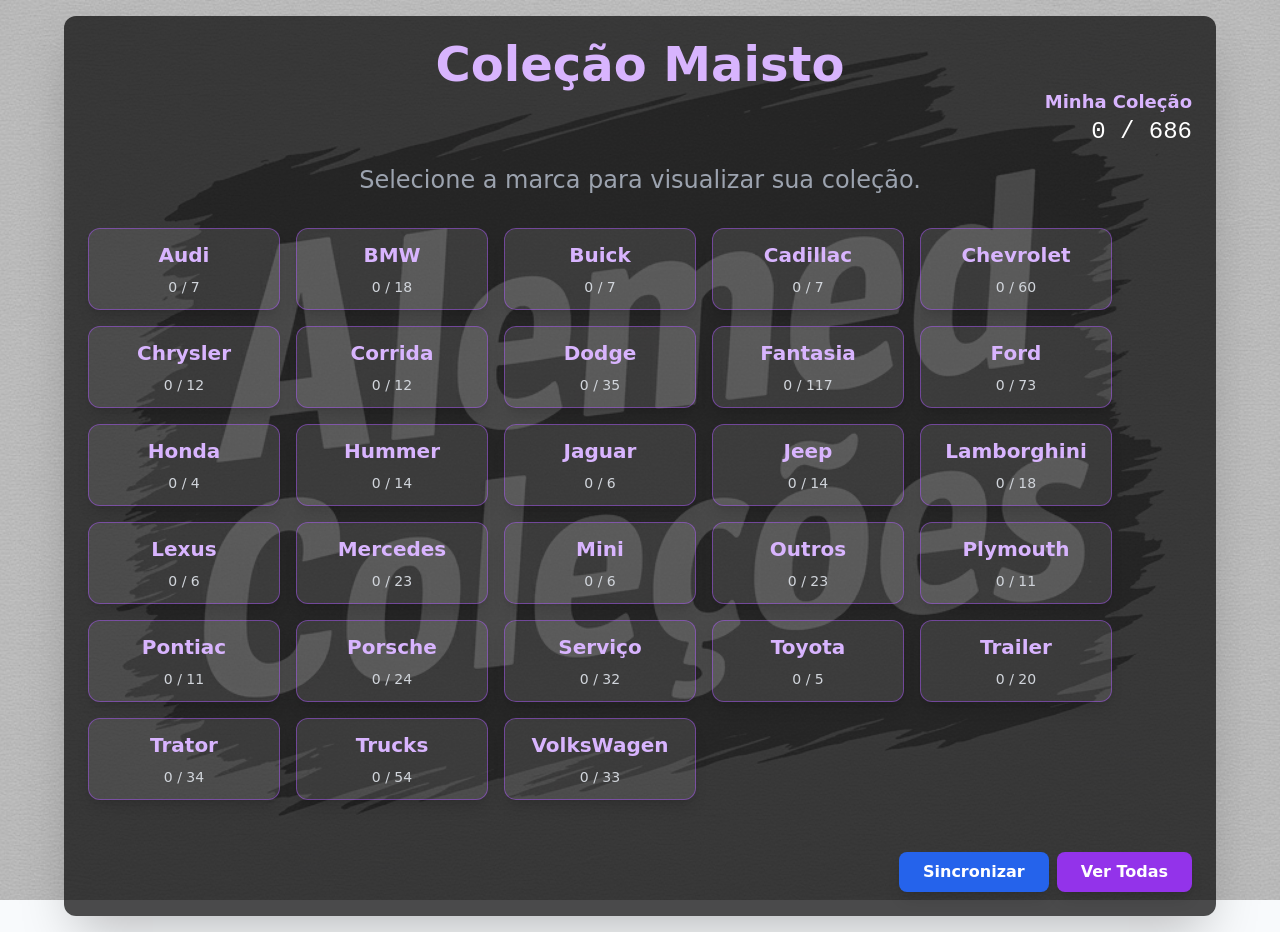
==== commit 5e230a64: "index.html" ====
--- a/index-ok.html
+++ b/index-ok.html
@@ -33,6 +33,12 @@
 
 <script type="text/babel">
   const { useState, useEffect, useCallback, useMemo } = React;
+
+  // ===== CONFIG GITHUB =====
+  const GIST_ID = "18497a472c5e73107148945c5b000ad7"
+  const TOKEN = "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"
+  const GIST_FILENAME = "colecao_maisto.json"
+  // =========================
 
   const initialMiniaturesByBrand = {
     Audi: [
@@ -71,6 +77,7 @@
       { id: 4, name: "Buick Bengal", image: "img/buick/buick-bengal- concept-azul.jpg" },
       { id: 5, name: "Buick Bengal", image: "img/buick/buick-bengal-concept.jpg" },
       { id: 6, name: "1987 Buick Grand National", image: "img/buick/1987-buick-grand-national.jpg" },
+      { id: 7, name: "1987 Buick Grand National", image: "img/buick/1987-buick-grand-national-2.jpg" },
     ],
     Cadillac: [
       { id: 1, name: "Cadillac Cien", image: "img/cadillac/2002-cadillac-cien.jpg" },
@@ -205,7 +212,8 @@
       { id: 31, name: "Dodge Durango", image: "img/dodge/dodge-durango-2.jpg" },
       { id: 32, name: "Dodge Ram 1500 Quad Cab", image: "img/dodge/dodge-ram-1500-quad-cab-1.jpg" },
       { id: 33, name: "Dodge Ram 1500 Quad Cab", image: "img/dodge/dodge-ram-1500-quad-cab-2.jpg" },
-      { id: 34, name: "Dodge Ram 1500 Rebel", image: "img/dodge/dodge-ram-1500-rebel.jpg" },
+      { id: 34, name: "Dodge Ram 1500 Quad Cab", image: "img/dodge/dodge-ram-quad-cab.jpg" },
+      { id: 35, name: "Dodge Ram 1500 Rebel", image: "img/dodge/dodge-ram-1500-rebel.jpg" },
     ],
     Fantasia: [
       { id: 1, name: "2021 GT Racer", image: "img/fantasia/2021-gt-racer-1.jpg" },
@@ -258,72 +266,73 @@
       { id: 48, name: "Leadfoot", image: "img/fantasia/leadfoot-02.jpg" },
       { id: 49, name: "Leadfoot", image: "img/fantasia/leadfoot-03.jpg" },
       { id: 50, name: "Leadfoot", image: "img/fantasia/leadfoot-04.jpg" },
-      { id: 51, name: "Leadslinger", image: "img/fantasia/leadslinger-1.jpg" },
-      { id: 52, name: "Leadslinger", image: "img/fantasia/leadslinger-2.jpg" },
-      { id: 53, name: "Leadslinger", image: "img/fantasia/leadslinger-3.jpg" },
-      { id: 54, name: "Lobo", image: "img/fantasia/lobo.jpg" },
-      { id: 55, name: "Mad Mini", image: "img/fantasia/mad-mini.jpg" },
-      { id: 56, name: "MCG 64", image: "img/fantasia/mcg-64-1.jpg" },
-      { id: 57, name: "MCG 64", image: "img/fantasia/mcg-64-2.jpg" },
-      { id: 58, name: "Mozkeeto", image: "img/fantasia/mozkeeto.jpg" },
-      { id: 59, name: "MyCar", image: "img/fantasia/mycar-1.jpg" },
-      { id: 60, name: "MyCar", image: "img/fantasia/mycar-2.jpg" },
-      { id: 61, name: "Octa Blitzer", image: "img/fantasia/octa-blitzer.jpg" },
-      { id: 62, name: "PB DRT", image: "img/fantasia/pb-drt.jpg" },
-      { id: 63, name: "Phender", image: "img/fantasia/phender.jpg" },
-      { id: 64, name: "Pipester", image: "img/fantasia/pipester.jpg" },
-      { id: 65, name: "Podvee", image: "img/fantasia/podvee.jpg" },
-      { id: 66, name: "Pointman", image: "img/fantasia/pointman.jpg" },
-      { id: 67, name: "Puff Adder", image: "img/fantasia/puff-adder.jpg" },
-      { id: 68, name: "Rally XTR", image: "img/fantasia/rally-xtr.jpg" },
-      { id: 69, name: "Roadkill GT", image: "img/fantasia/roadkill-gt.jpg" },
-      { id: 70, name: "Rosewood", image: "img/fantasia/rosewood-1.jpg" },
-      { id: 71, name: "Rosewood", image: "img/fantasia/rosewood-2.jpg" },
-      { id: 72, name: "Rosewood", image: "img/fantasia/rosewood-3.jpg" },
-      { id: 73, name: "RTR 13", image: "img/fantasia/rtr-13.jpg" },
-      { id: 74, name: "RV 770", image: "img/fantasia/rv770.jpg" },
-      { id: 75, name: "RV 770", image: "img/fantasia/rv770-azul.jpg" },
-      { id: 76, name: "Sand Runner", image: "img/fantasia/sand-runner.jpg" },
-      { id: 77, name: "Sand Slogger", image: "img/fantasia/sand-slogger.jpg" },
-      { id: 78, name: "SE 51", image: "img/fantasia/se-51.jpg" },
-      { id: 79, name: "Snarlly", image: "img/fantasia/snarlly.jpg" },
-      { id: 80, name: "ShredWing", image: "img/fantasia/shredwing.jpg" },
-      { id: 81, name: "Skool Bust", image: "img/fantasia/skool-bust.jpg" },
-      { id: 82, name: "Skoop", image: "img/fantasia/skoop.jpg" },
-      { id: 83, name: "Skooter", image: "img/fantasia/skooter.jpg" },
-      { id: 84, name: "Slayer", image: "img/fantasia/slayer-black.jpg" },
-      { id: 85, name: "Slayer", image: "img/fantasia/slayer.jpg" },
-      { id: 86, name: "Slayer", image: "img/fantasia/slayer-vd.jpg" },
-      { id: 87, name: "Snowmobile", image: "img/fantasia/snowmobile.jpg" },
-      { id: 88, name: "Speed Beast", image: "img/fantasia/speed-beast-1.jpg" },
-      { id: 89, name: "Speed Beast", image: "img/fantasia/speed-beast-2.jpg" },
-      { id: 90, name: "Speed Dawg", image: "img/fantasia/speed-dawg.jpg" },
-      { id: 91, name: "Squalo", image: "img/fantasia/squalo.jpg" },
-      { id: 92, name: "Street Speeder", image: "img/fantasia/street-speeder.jpg" },
-      { id: 93, name: "Superbike", image: "img/fantasia/superbike.jpg" },
-      { id: 94, name: "Swamp Rocket", image: "img/fantasia/swamp-rocket.jpg" },
-      { id: 95, name: "Tireslayer", image: "img/fantasia/tireslayer.jpg" },
-      { id: 96, name: "Tork Twist", image: "img/fantasia/tork-twist.jpg" },
-      { id: 97, name: "Tornado XR", image: "img/fantasia/tornado-xr.jpg" },
-      { id: 98, name: "Trophy Truck", image: "img/fantasia/trophy-truck.jpg" },
-      { id: 99, name: "V7", image: "img/fantasia/v7-azul.jpg" },
-      { id: 100, name: "V7", image: "img/fantasia/v7-vm.jpg" },
-      { id: 101, name: "V7", image: "img/fantasia/v7.jpg" },
-      { id: 102, name: "V7", image: "img/fantasia/v7-city-fire.jpg" },
-      { id: 103, name: "Vantasy", image: "img/fantasia/vantasy-1.jpg" },
-      { id: 104, name: "Vantasy", image: "img/fantasia/vantasy-2.jpg" },
-      { id: 105, name: "Vantasy", image: "img/fantasia/vantasy-3.jpg" },
-      { id: 106, name: "Vantasy", image: "img/fantasia/vantasy-4.jpg" },
-      { id: 107, name: "Vantasy", image: "img/fantasia/vantasy-5.jpg" },
-      { id: 108, name: "Vantasy", image: "img/fantasia/vantasy-6.jpg" },
-      { id: 109, name: "Vantasy", image: "img/fantasia/vantasy-7.jpg" },
-      { id: 110, name: "Vapor", image: "img/fantasia/vapor.jpg" },
-      { id: 111, name: "Velocidad", image: "img/fantasia/velocidad.jpg" },
-      { id: 112, name: "VRT 16", image: "img/fantasia/vrt-16-1.jpg" },
-      { id: 113, name: "VRT 16", image: "img/fantasia/vrt-16-2.jpg" },
-      { id: 114, name: "VRT 16", image: "img/fantasia/vrt-16-3.jpg" },
-      { id: 115, name: "Whiplash", image: "img/fantasia/whiplash.jpg" },
-      { id: 116, name: "Wing Ding", image: "img/fantasia/wing-ding.jpg" },
+      { id: 51, name: "Leadfoot", image: "img/fantasia/leadfoot-05.jpg" },
+      { id: 52, name: "Leadslinger", image: "img/fantasia/leadslinger-1.jpg" },
+      { id: 53, name: "Leadslinger", image: "img/fantasia/leadslinger-2.jpg" },
+      { id: 54, name: "Leadslinger", image: "img/fantasia/leadslinger-3.jpg" },
+      { id: 55, name: "Lobo", image: "img/fantasia/lobo.jpg" },
+      { id: 56, name: "Mad Mini", image: "img/fantasia/mad-mini.jpg" },
+      { id: 57, name: "MCG 64", image: "img/fantasia/mcg-64-1.jpg" },
+      { id: 58, name: "MCG 64", image: "img/fantasia/mcg-64-2.jpg" },
+      { id: 59, name: "Mozkeeto", image: "img/fantasia/mozkeeto.jpg" },
+      { id: 60, name: "MyCar", image: "img/fantasia/mycar-1.jpg" },
+      { id: 61, name: "MyCar", image: "img/fantasia/mycar-2.jpg" },
+      { id: 62, name: "Octa Blitzer", image: "img/fantasia/octa-blitzer.jpg" },
+      { id: 63, name: "PB DRT", image: "img/fantasia/pb-drt.jpg" },
+      { id: 64, name: "Phender", image: "img/fantasia/phender.jpg" },
+      { id: 65, name: "Pipester", image: "img/fantasia/pipester.jpg" },
+      { id: 66, name: "Podvee", image: "img/fantasia/podvee.jpg" },
+      { id: 67, name: "Pointman", image: "img/fantasia/pointman.jpg" },
+      { id: 68, name: "Puff Adder", image: "img/fantasia/puff-adder.jpg" },
+      { id: 69, name: "Rally XTR", image: "img/fantasia/rally-xtr.jpg" },
+      { id: 70, name: "Roadkill GT", image: "img/fantasia/roadkill-gt.jpg" },
+      { id: 71, name: "Rosewood", image: "img/fantasia/rosewood-1.jpg" },
+      { id: 72, name: "Rosewood", image: "img/fantasia/rosewood-2.jpg" },
+      { id: 73, name: "Rosewood", image: "img/fantasia/rosewood-3.jpg" },
+      { id: 74, name: "RTR 13", image: "img/fantasia/rtr-13.jpg" },
+      { id: 75, name: "RV 770", image: "img/fantasia/rv770.jpg" },
+      { id: 76, name: "RV 770", image: "img/fantasia/rv770-azul.jpg" },
+      { id: 77, name: "Sand Runner", image: "img/fantasia/sand-runner.jpg" },
+      { id: 78, name: "Sand Slogger", image: "img/fantasia/sand-slogger.jpg" },
+      { id: 79, name: "SE 51", image: "img/fantasia/se-51.jpg" },
+      { id: 80, name: "Snarlly", image: "img/fantasia/snarlly.jpg" },
+      { id: 81, name: "ShredWing", image: "img/fantasia/shredwing.jpg" },
+      { id: 82, name: "Skool Bust", image: "img/fantasia/skool-bust.jpg" },
+      { id: 83, name: "Skoop", image: "img/fantasia/skoop.jpg" },
+      { id: 84, name: "Skooter", image: "img/fantasia/skooter.jpg" },
+      { id: 85, name: "Slayer", image: "img/fantasia/slayer-black.jpg" },
+      { id: 86, name: "Slayer", image: "img/fantasia/slayer.jpg" },
+      { id: 87, name: "Slayer", image: "img/fantasia/slayer-vd.jpg" },
+      { id: 88, name: "Snowmobile", image: "img/fantasia/snowmobile.jpg" },
+      { id: 89, name: "Speed Beast", image: "img/fantasia/speed-beast-1.jpg" },
+      { id: 90, name: "Speed Beast", image: "img/fantasia/speed-beast-2.jpg" },
+      { id: 91, name: "Speed Dawg", image: "img/fantasia/speed-dawg.jpg" },
+      { id: 92, name: "Squalo", image: "img/fantasia/squalo.jpg" },
+      { id: 93, name: "Street Speeder", image: "img/fantasia/street-speeder.jpg" },
+      { id: 94, name: "Superbike", image: "img/fantasia/superbike.jpg" },
+      { id: 95, name: "Swamp Rocket", image: "img/fantasia/swamp-rocket.jpg" },
+      { id: 96, name: "Tireslayer", image: "img/fantasia/tireslayer.jpg" },
+      { id: 97, name: "Tork Twist", image: "img/fantasia/tork-twist.jpg" },
+      { id: 98, name: "Tornado XR", image: "img/fantasia/tornado-xr.jpg" },
+      { id: 99, name: "Trophy Truck", image: "img/fantasia/trophy-truck.jpg" },
+      { id: 100, name: "V7", image: "img/fantasia/v7-azul.jpg" },
+      { id: 101, name: "V7", image: "img/fantasia/v7-vm.jpg" },
+      { id: 102, name: "V7", image: "img/fantasia/v7.jpg" },
+      { id: 103, name: "V7", image: "img/fantasia/v7-city-fire.jpg" },
+      { id: 104, name: "Vantasy", image: "img/fantasia/vantasy-1.jpg" },
+      { id: 105, name: "Vantasy", image: "img/fantasia/vantasy-2.jpg" },
+      { id: 106, name: "Vantasy", image: "img/fantasia/vantasy-3.jpg" },
+      { id: 107, name: "Vantasy", image: "img/fantasia/vantasy-4.jpg" },
+      { id: 108, name: "Vantasy", image: "img/fantasia/vantasy-5.jpg" },
+      { id: 109, name: "Vantasy", image: "img/fantasia/vantasy-6.jpg" },
+      { id: 110, name: "Vantasy", image: "img/fantasia/vantasy-7.jpg" },
+      { id: 111, name: "Vapor", image: "img/fantasia/vapor.jpg" },
+      { id: 112, name: "Velocidad", image: "img/fantasia/velocidad.jpg" },
+      { id: 113, name: "VRT 16", image: "img/fantasia/vrt-16-1.jpg" },
+      { id: 114, name: "VRT 16", image: "img/fantasia/vrt-16-2.jpg" },
+      { id: 115, name: "VRT 16", image: "img/fantasia/vrt-16-3.jpg" },
+      { id: 116, name: "Whiplash", image: "img/fantasia/whiplash.jpg" },
+      { id: 117, name: "Wing Ding", image: "img/fantasia/wing-ding.jpg" },
     ],
     Ford: [
       { id: 1, name: "1932 Ford Sedan Delivery", image: "img/ford/1932-ford-sedan-delivery-01.jpg" },
@@ -349,57 +358,56 @@
       { id: 21, name: "1964 Ford Econoline Van", image: "img/ford/1964-ford-econoline-van-06.jpg" },
       { id: 22, name: "1964 Ford Econoline Van", image: "img/ford/1964-ford-econoline-van-07.jpg" },
       { id: 23, name: "1966 Ford Bronco", image: "img/ford/1966-ford-bronco.jpg" },
-      { id: 24, name: "1970 Ford Boss Mustang", image: "img/ford/1970-ford-mustang-boss-1.jpg" },
-      { id: 25, name: "1970 Ford Boss Mustang", image: "img/ford/1970-ford-mustang-boss-2.jpg" },
-      { id: 26, name: "1977 Ford F-150", image: "img/ford/1977-ford-f-150-1.jpg" },
-      { id: 27, name: "1977 Ford F-150", image: "img/ford/1977-ford-f-150-2.jpg" },
-      { id: 28, name: "1993 Ford Mustang Mach 3", image: "img/ford/1993-ford-mustang-mach3-1.jpg" },
-      { id: 29, name: "1993 Ford Mustang Mach 3", image: "img/ford/1993-ford-mustang-mach3-2.jpg" },
-      { id: 30, name: "1999 Ford Mustang", image: "img/ford/1999-ford-mustang-1.jpg" },
-      { id: 31, name: "1999 Ford Mustang", image: "img/ford/1999-ford-mustang-2.jpg" },
-      { id: 32, name: "1999 Ford Mustang", image: "img/ford/1999-ford-mustang-3.jpg" },
-      { id: 33, name: "1999 Ford Mustang", image: "img/ford/1999-ford-mustang-4.jpg" },
-      { id: 34, name: "2004 Ford F150", image: "img/ford/2004-ford-f150.jpg" },
-      { id: 35, name: "2004 Ford F150", image: "img/ford/2004-ford-f150s.jpg" },
-      { id: 36, name: "2009 Ford F-150 SVT Raptor", image: "img/ford/2009-ford-f-150-svt-raptor-1.jpg" },
-      { id: 37, name: "2009 Ford F-150 SVT Raptor", image: "img/ford/2010-ford-f-150-svt-raptor-2.jpg" },
-      { id: 38, name: "2009 Ford F-150 SVT Raptor", image: "img/ford/2010-ford-f-150-svt-raptor-3.jpg" },
-      { id: 39, name: "2010 Ford Mustang GT", image: "img/ford/2010-ford-mustang-gt-1.jpg" },
-      { id: 40, name: "2010 Ford Mustang GT", image: "img/ford/2010-ford-mustang-gt-2.jpg" },
-      { id: 41, name: "2013 Ford Focus ST", image: "img/ford/2013-ford-focus-st-01.jpg" },
-      { id: 42, name: "2013 Ford Focus ST", image: "img/ford/2013-ford-focus-st-02.jpg" },
-      { id: 43, name: "2013 Ford Focus ST", image: "img/ford/2013-ford-focus-st-03.jpg" },
-      { id: 44, name: "2013 Ford Mustang Boss 302", image: "img/ford/2013-ford-mustang-boss-302-01.jpg" },
-      { id: 45, name: "2013 Ford Mustang Boss 302", image: "img/ford/2013-ford-mustang-boss-302-02.jpg" },
-      { id: 46, name: "2013 Ford Mustang Boss 302", image: "img/ford/2013-ford-mustang-boss-302-03.jpg" },
-      { id: 47, name: "2013 Ford Mustang Boss 302", image: "img/ford/2013-ford-mustang-boss-302-04.jpg" },
-      { id: 48, name: "2015 Ford Mustang GT", image: "img/ford/2015-ford-mustang-gt-01.jpg" },
-      { id: 49, name: "2015 Ford Mustang GT", image: "img/ford/2015-ford-mustang-gt-02.jpg" },
-      { id: 50, name: "2015 Ford Mustang GT", image: "img/ford/2015-ford-mustang-gt-03.jpg" },
-      { id: 51, name: "2015 Ford Mustang GT", image: "img/ford/2015-ford-mustang-gt-04.jpg" },
-      { id: 52, name: "2015 Ford Mustang GT", image: "img/ford/2015-ford-mustang-gt-05.jpg" },
-      { id: 53, name: "2021 Ford Bronco", image: "img/ford/2020-ford-bronco-lar.jpg" },
-      { id: 54, name: "2021 Ford Bronco", image: "img/ford/2021-ford-bronco-cinza.jpg" },
-      { id: 55, name: "2021 Ford F150 Raptor", image: "img/ford/2021-ford-f150-raptor-1.jpg" },
-      { id: 56, name: "2021 Ford F150 Raptor", image: "img/ford/2021-ford-f150-raptor-2.jpg" },
-      { id: 57, name: "2025 Ford Mustang GTD", image: "img/ford/2025-ford-mustang-gtd.jpg" },
-      { id: 58, name: "Ford Escape", image: "img/ford/ford-escape.jpg" },
-      { id: 59, name: "Ford Explorer Sport Track", image: "img/ford/ford-explorer-sport-trac1.jpg" },
-      { id: 60, name: "Ford Explorer Sport Track", image: "img/ford/ford-explorer-sport-trac2.jpg" },
-      { id: 61, name: "Ford Mighty F350 2002", image: "img/ford/ford-mighty-f350-2002.jpg" },
-      { id: 62, name: "Ford Street Ka", image: "img/ford/ford-street-ka.jpg" },
-      { id: 63, name: "Ford Taurus Stock Car", image: "img/ford/ford-taurus-stock-car1.jpg" },
-      { id: 64, name: "Ford Taurus Stock Car", image: "img/ford/ford-taurus-stock-car2.jpg" },
-      { id: 65, name: "Ford Thunderbird", image: "img/ford/ford-thunderbird-01.jpg" },
-      { id: 66, name: "Ford Thunderbird", image: "img/ford/ford-thunderbird-02.jpg" },
-      { id: 67, name: "Ford Thunderbird", image: "img/ford/ford-thunderbird-03.jpg" },
-      { id: 68, name: "Ford Thunderbird", image: "img/ford/ford-thunderbird-04.jpg" },
-      { id: 69, name: "Ford Transit Conect", image: "img/ford/ford-transit-conect-01.jpg" },
-      { id: 70, name: "Ford Transit Conect", image: "img/ford/ford-transit-conect-02.jpg" },
-      { id: 71, name: "Ford Transit Conect", image: "img/ford/ford-transit-conect-03.jpg" },
-      { id: 72, name: "Ford Transit Conect", image: "img/ford/ford-transit-conect-04.jpg" },
-
-
+      { id: 24, name: "1966 Ford Bronco", image: "img/ford/1966-ford-bronco-2.jpg" },
+      { id: 25, name: "1970 Ford Boss Mustang", image: "img/ford/1970-ford-mustang-boss-1.jpg" },
+      { id: 26, name: "1970 Ford Boss Mustang", image: "img/ford/1970-ford-mustang-boss-2.jpg" },
+      { id: 27, name: "1977 Ford F-150", image: "img/ford/1977-ford-f-150-1.jpg" },
+      { id: 28, name: "1977 Ford F-150", image: "img/ford/1977-ford-f-150-2.jpg" },
+      { id: 29, name: "1993 Ford Mustang Mach 3", image: "img/ford/1993-ford-mustang-mach3-1.jpg" },
+      { id: 30, name: "1993 Ford Mustang Mach 3", image: "img/ford/1993-ford-mustang-mach3-2.jpg" },
+      { id: 31, name: "1999 Ford Mustang", image: "img/ford/1999-ford-mustang-1.jpg" },
+      { id: 32, name: "1999 Ford Mustang", image: "img/ford/1999-ford-mustang-2.jpg" },
+      { id: 33, name: "1999 Ford Mustang", image: "img/ford/1999-ford-mustang-3.jpg" },
+      { id: 34, name: "1999 Ford Mustang", image: "img/ford/1999-ford-mustang-4.jpg" },
+      { id: 35, name: "2004 Ford F150", image: "img/ford/2004-ford-f150.jpg" },
+      { id: 36, name: "2004 Ford F150", image: "img/ford/2004-ford-f150s.jpg" },
+      { id: 37, name: "2009 Ford F-150 SVT Raptor", image: "img/ford/2009-ford-f-150-svt-raptor-1.jpg" },
+      { id: 38, name: "2009 Ford F-150 SVT Raptor", image: "img/ford/2010-ford-f-150-svt-raptor-2.jpg" },
+      { id: 39, name: "2009 Ford F-150 SVT Raptor", image: "img/ford/2010-ford-f-150-svt-raptor-3.jpg" },
+      { id: 40, name: "2010 Ford Mustang GT", image: "img/ford/2010-ford-mustang-gt-1.jpg" },
+      { id: 41, name: "2010 Ford Mustang GT", image: "img/ford/2010-ford-mustang-gt-2.jpg" },
+      { id: 42, name: "2013 Ford Focus ST", image: "img/ford/2013-ford-focus-st-01.jpg" },
+      { id: 43, name: "2013 Ford Focus ST", image: "img/ford/2013-ford-focus-st-02.jpg" },
+      { id: 44, name: "2013 Ford Focus ST", image: "img/ford/2013-ford-focus-st-03.jpg" },
+      { id: 45, name: "2013 Ford Mustang Boss 302", image: "img/ford/2013-ford-mustang-boss-302-01.jpg" },
+      { id: 46, name: "2013 Ford Mustang Boss 302", image: "img/ford/2013-ford-mustang-boss-302-02.jpg" },
+      { id: 47, name: "2013 Ford Mustang Boss 302", image: "img/ford/2013-ford-mustang-boss-302-03.jpg" },
+      { id: 48, name: "2013 Ford Mustang Boss 302", image: "img/ford/2013-ford-mustang-boss-302-04.jpg" },
+      { id: 49, name: "2015 Ford Mustang GT", image: "img/ford/2015-ford-mustang-gt-01.jpg" },
+      { id: 50, name: "2015 Ford Mustang GT", image: "img/ford/2015-ford-mustang-gt-02.jpg" },
+      { id: 51, name: "2015 Ford Mustang GT", image: "img/ford/2015-ford-mustang-gt-03.jpg" },
+      { id: 52, name: "2015 Ford Mustang GT", image: "img/ford/2015-ford-mustang-gt-04.jpg" },
+      { id: 53, name: "2015 Ford Mustang GT", image: "img/ford/2015-ford-mustang-gt-05.jpg" },
+      { id: 54, name: "2021 Ford Bronco", image: "img/ford/2020-ford-bronco-lar.jpg" },
+      { id: 55, name: "2021 Ford Bronco", image: "img/ford/2021-ford-bronco-cinza.jpg" },
+      { id: 56, name: "2021 Ford F150 Raptor", image: "img/ford/2021-ford-f150-raptor-1.jpg" },
+      { id: 57, name: "2021 Ford F150 Raptor", image: "img/ford/2021-ford-f150-raptor-2.jpg" },
+      { id: 58, name: "2025 Ford Mustang GTD", image: "img/ford/2025-ford-mustang-gtd.jpg" },
+      { id: 59, name: "Ford Escape", image: "img/ford/ford-escape.jpg" },
+      { id: 60, name: "Ford Explorer Sport Track", image: "img/ford/ford-explorer-sport-trac1.jpg" },
+      { id: 61, name: "Ford Explorer Sport Track", image: "img/ford/ford-explorer-sport-trac2.jpg" },
+      { id: 62, name: "Ford Mighty F350 2002", image: "img/ford/ford-mighty-f350-2002.jpg" },
+      { id: 63, name: "Ford Street Ka", image: "img/ford/ford-street-ka.jpg" },
+      { id: 64, name: "Ford Taurus Stock Car", image: "img/ford/ford-taurus-stock-car1.jpg" },
+      { id: 65, name: "Ford Taurus Stock Car", image: "img/ford/ford-taurus-stock-car2.jpg" },
+      { id: 66, name: "Ford Thunderbird", image: "img/ford/ford-thunderbird-01.jpg" },
+      { id: 67, name: "Ford Thunderbird", image: "img/ford/ford-thunderbird-02.jpg" },
+      { id: 68, name: "Ford Thunderbird", image: "img/ford/ford-thunderbird-03.jpg" },
+      { id: 69, name: "Ford Thunderbird", image: "img/ford/ford-thunderbird-04.jpg" },
+      { id: 70, name: "Ford Transit Conect", image: "img/ford/ford-transit-conect-01.jpg" },
+      { id: 71, name: "Ford Transit Conect", image: "img/ford/ford-transit-conect-02.jpg" },
+      { id: 72, name: "Ford Transit Conect", image: "img/ford/ford-transit-conect-03.jpg" },
+      { id: 73, name: "Ford Transit Conect", image: "img/ford/ford-transit-conect-04.jpg" },
     ],
     Honda: [
       { id: 1, name: "Honda S2000", image: "img/honda/honda-s2000-1.jpg" },
@@ -408,18 +416,20 @@
       { id: 4, name: "Honda Civic Type R", image: "img/honda/honda-civic-type-r.jpg" },      
     ], 
     Hummer: [
-      { id: 1, name: "2001 Hummer H2 SUT", image: "img/hummer/2001-hummer-h2-sut.jpg" },
-      { id: 2, name: "2003 Hummer H2 SUV", image: "img/hummer/2003-hummer-h2-suv-amarelo.jpg" },
-      { id: 3, name: "2003 Hummer H2 SUV", image: "img/hummer/2003-hummer-h2-suv-amarelo2.jpg" },
-      { id: 4, name: "2003 Hummer H2 SUV", image: "img/hummer/2003-hummer-h2-suv-branco.jpg" },
-      { id: 5, name: "2003 Hummer H2 SUV", image: "img/hummer/2003-hummer-h2-suv-chumbo .jpg" },
-      { id: 6, name: "2003 Hummer H2 SUV", image: "img/hummer/2003-hummer-h2-suv-cinza.jpg" },
-      { id: 7, name: "2003 Hummer H2 SUV", image: "img/hummer/2003-hummer-h2-suv-vermelho.jpg" },
-      { id: 8, name: "2008 Hummer HX Concept", image: "img/hummer/2008-hummer-hx-concept.jpg" },
-      { id: 9, name: "Hummer H3T", image: "img/hummer/hummer-h3t-dourado.jpg" },
-      { id: 10, name: "Hummer H3T", image: "img/hummer/hummer-h3t-preto.jpg" },
-      { id: 11, name: "Humvee", image: "img/hummer/humvee01.jpg" },
-      { id: 12, name: "Humvee", image: "img/hummer/humvee02.jpg" },
+      { id: 1, name: "2001 Hummer H2 SUT", image: "img/hummer/2001-hummer-h2-sut-01.jpg" },
+      { id: 2, name: "2001 Hummer H2 SUT", image: "img/hummer/2001-hummer-h2-sut-02.jpg" },
+      { id: 3, name: "2003 Hummer H2 SUV", image: "img/hummer/2003-hummer-h2-suv-amarelo.jpg" },
+      { id: 4, name: "2003 Hummer H2 SUV", image: "img/hummer/2003-hummer-h2-suv-amarelo2.jpg" },
+      { id: 5, name: "2003 Hummer H2 SUV", image: "img/hummer/2003-hummer-h2-suv-branco.jpg" },
+      { id: 6, name: "2003 Hummer H2 SUV", image: "img/hummer/2003-hummer-h2-suv-branco-2.jpg" },
+      { id: 7, name: "2003 Hummer H2 SUV", image: "img/hummer/2003-hummer-h2-suv-chumbo .jpg" },
+      { id: 8, name: "2003 Hummer H2 SUV", image: "img/hummer/2003-hummer-h2-suv-cinza.jpg" },
+      { id: 9, name: "2003 Hummer H2 SUV", image: "img/hummer/2003-hummer-h2-suv-vermelho.jpg" },
+      { id: 10, name: "2008 Hummer HX Concept", image: "img/hummer/2008-hummer-hx-concept.jpg" },
+      { id: 11, name: "Hummer H3T", image: "img/hummer/hummer-h3t-dourado.jpg" },
+      { id: 12, name: "Hummer H3T", image: "img/hummer/hummer-h3t-preto.jpg" },
+      { id: 13, name: "Humvee", image: "img/hummer/humvee01.jpg" },
+      { id: 14, name: "Humvee", image: "img/hummer/humvee02.jpg" },
     ], 
     Jaguar: [
       { id: 1, name: "Jaguar XJ 220", image: "img/jaguar/jaguar-xj-220-01.jpg" },
@@ -433,14 +443,17 @@
       { id: 1, name: "2002 Jeep Liberty", image: "img/jeep/2002-jeep-liberty1.jpg" },
       { id: 2, name: "2002 Jeep Liberty", image: "img/jeep/2002-jeep-liberty2.jpg" },
       { id: 3, name: "2002 Jeep Liberty", image: "img/jeep/2002-jeep-liberty3.jpg" },
-      { id: 4, name: "2015 Jeep Unlimited", image: "img/jeep/2015-jeep-unlimited.jpg" },
-      { id: 5, name: "2020 Jeep Gladiator", image: "img/jeep/2020-jeep-gladiator.jpg" },
-      { id: 6, name: "Jeep Rescue", image: "img/jeep/jeep-rescue-1.jpg" },
-      { id: 7, name: "Jeep Rescue", image: "img/jeep/jeep-rescue-2.jpg" },
-      { id: 8, name: "Jeep Wrangler Sahara", image: "img/jeep/jeep-wrangler-sahara.jpg" },
-      { id: 9, name: "Jeep Grand Cherokee", image: "img/jeep/jeep-grand-cherokee.jpg" },
-      { id: 10, name: "Jeep Grand Cherokee", image: "img/jeep/jeep-grand-cherokee-0.jpg" },
-      { id: 11, name: "Jeep Jeepster", image: "img/jeep/jeep-jeepster.jpg" },
+      { id: 4, name: "2002 Jeep Liberty", image: "img/jeep/2002-jeep-liberty4.jpg" },
+      { id: 5, name: "2015 Jeep Unlimited", image: "img/jeep/2015-jeep-unlimited.jpg" },
+      { id: 6, name: "2020 Jeep Gladiator", image: "img/jeep/2020-jeep-gladiator.jpg" },
+      { id: 7, name: "Jeep Rescue", image: "img/jeep/jeep-rescue-1.jpg" },
+      { id: 8, name: "Jeep Rescue", image: "img/jeep/jeep-rescue-2.jpg" },
+      { id: 9, name: "Jeep Grand Cherokee", image: "img/jeep/jeep-grand-cherokee-01.jpg" },
+      { id: 10, name: "Jeep Grand Cherokee", image: "img/jeep/jeep-grand-cherokee-02.jpg" },
+      { id: 11, name: "Jeep Grand Cherokee", image: "img/jeep/jeep-grand-cherokee-03.jpg" },
+      { id: 12, name: "Jeep Jeepster", image: "img/jeep/jeep-jeepster.jpg" },
+      { id: 13, name: "Jeep Wrangler Sahara", image: "img/jeep/jeep-wrangler-sahara-01.jpg" },
+      { id: 14, name: "Jeep Wrangler Sahara", image: "img/jeep/jeep-wrangler-sahara-02.jpg" },
     ],
     Lamborghini: [
       { id: 1, name: "1966 Lamborghini Miura", image: "img/lambo/1966-lamborghini-miura.jpg" },
@@ -453,13 +466,14 @@
       { id: 8, name: "Lamborghini Diablo", image: "img/lambo/lamborghini-diablo-01.jpg" },
       { id: 9, name: "Lamborghini Diablo", image: "img/lambo/lamborghini-diablo-02.jpg" },
       { id: 10, name: "Lamborghini Diablo", image: "img/lambo/lamborghini-diablo-03.jpg" },
-      { id: 11, name: "Lamborghini Huracan Coupe", image: "img/lambo/lamborghini-huracan-1.jpg" },
-      { id: 12, name: "Lamborghini Huracan Coupe", image: "img/lambo/lamborghini-huracan-2.jpg" },
-      { id: 13, name: "Lamborghini Murcielago", image: "img/lambo/lamborghini-murcielago-01.jpg" },
-      { id: 14, name: "Lamborghini Murcielago", image: "img/lambo/lamborghini-murcielago-02.jpg" },
-      { id: 15, name: "Lamborghini Murcielago Police", image: "img/lambo/lamborghini-murcielago-police.jpg" },
-      { id: 16, name: "Lamborghini Revuelto", image: "img/lambo/lamborghini-revuelto.jpg" },
-      { id: 17, name: "Lamborghini Terzo Millennio", image: "img/lambo/lamborghini-terzo-millennio.jpg" },
+      { id: 11, name: "Lamborghini Diablo", image: "img/lambo/lamborghini-diablo-04.jpg" },
+      { id: 12, name: "Lamborghini Huracan Coupe", image: "img/lambo/lamborghini-huracan-1.jpg" },
+      { id: 13, name: "Lamborghini Huracan Coupe", image: "img/lambo/lamborghini-huracan-2.jpg" },
+      { id: 14, name: "Lamborghini Murcielago", image: "img/lambo/lamborghini-murcielago-01.jpg" },
+      { id: 15, name: "Lamborghini Murcielago", image: "img/lambo/lamborghini-murcielago-02.jpg" },
+      { id: 16, name: "Lamborghini Murcielago Police", image: "img/lambo/lamborghini-murcielago-police.jpg" },
+      { id: 17, name: "Lamborghini Revuelto", image: "img/lambo/lamborghini-revuelto.jpg" },
+      { id: 18, name: "Lamborghini Terzo Millennio", image: "img/lambo/lamborghini-terzo-millennio.jpg" },
     ],
     Lexus: [
       { id: 1, name: "Lexus IS 300", image: "img/lexus/lexus-is-300-amarelo.jpg" },
@@ -551,8 +565,9 @@
       { id: 19, name: "Porsche 956", image: "img/porsche/porsche-956-02.jpg" },
       { id: 20, name: "Porsche 959", image: "img/porsche/porsche-959.jpg" },
       { id: 21, name: "Porsche Cayman", image: "img/porsche/porsche-cayman-s.jpg" },
-      { id: 22, name: "Porsche Taycan Turbo S", image: "img/porsche/porsche-taycan-turbo-s-1.jpg" },
-      { id: 23, name: "Porsche Taycan Turbo S", image: "img/porsche/porsche-taycan-turbo-s-2.jpg" },
+      { id: 22, name: "Porsche Panamera Turbo", image: "img/porsche/porsche-panamera-turbo.jpg" },
+      { id: 23, name: "Porsche Taycan Turbo S", image: "img/porsche/porsche-taycan-turbo-s-1.jpg" },
+      { id: 24, name: "Porsche Taycan Turbo S", image: "img/porsche/porsche-taycan-turbo-s-2.jpg" },
     ],
     Serviço: [
       { id: 1, name: "Ambulance", image: "img/servico/ambulance-01a.jpg" },
@@ -561,31 +576,32 @@
       { id: 4, name: "Ambulance", image: "img/servico/ambulance-03.jpg" },
       { id: 5, name: "Ambulance", image: "img/servico/ambulance-04.jpg" },
       { id: 6, name: "Ambulance", image: "img/servico/ambulance-05.jpg" },
-      { id: 7, name: "Armored Van", image: "img/servico/armored-van-01.jpg" },
-      { id: 8, name: "Armored Van", image: "img/servico/armored-van-02.jpg" },
-      { id: 9, name: "Delivery Van", image: "img/servico/delivery-01.jpg" },
-      { id: 10, name: "Delivery Van", image: "img/servico/delivery-02.jpg" },
-      { id: 11, name: "Double Decker Bus", image: "img/servico/double-decker-bus-01.jpg" },
-      { id: 12, name: "Double Decker Bus", image: "img/servico/double-decker-bus-02.jpg" },
-      { id: 13, name: "Off Road Warrior", image: "img/servico/off-road-warrior-1.jpg" },
-      { id: 14, name: "Off Road Warrior", image: "img/servico/off-road-warrior-2.jpg" },
-      { id: 15, name: "Off Road Warrior", image: "img/servico/off-road-warrior-3.jpg" },
-      { id: 16, name: "Off Road Warrior", image: "img/servico/off-road-warrior-4.jpg" },
-      { id: 17, name: "Off Road Warrior", image: "img/servico/off-road-warrior-5.jpg" },
-      { id: 18, name: "Panel Van", image: "img/servico/panel-van-01.jpg" },
-      { id: 19, name: "Panel Van", image: "img/servico/panel-van-02.jpg" },
-      { id: 20, name: "Panel Van", image: "img/servico/panel-van-03.jpg" },
-      { id: 21, name: "Panel Van", image: "img/servico/panel-van-04.jpg" },
-      { id: 22, name: "School Bus", image: "img/servico/school-bus-1.jpg" },
-      { id: 23, name: "School Bus", image: "img/servico/school-bus-2.jpg" },
-      { id: 24, name: "School Bus", image: "img/servico/school-bus-3.jpg" },
-      { id: 25, name: "School Bus", image: "img/servico/school-bus-4.jpg" },
-      { id: 26, name: "Police Car", image: "img/servico/police-car.jpg" },
-      { id: 27, name: "Police Copter", image: "img/servico/police-copter-1.jpg" },
-      { id: 28, name: "Police Copter", image: "img/servico/police-copter-2.jpg" },
-      { id: 29, name: "Rescue Copter", image: "img/servico/rescue-copter.jpg" },
-      { id: 30, name: "Service Van", image: "img/servico/service-van.jpg" },
-      { id: 31, name: "Transport Van", image: "img/servico/transport-van.jpg" },
+      { id: 7, name: "Ambulance", image: "img/servico/ambulance-06.jpg" },
+      { id: 8, name: "Armored Van", image: "img/servico/armored-van-01.jpg" },
+      { id: 9, name: "Armored Van", image: "img/servico/armored-van-02.jpg" },
+      { id: 10, name: "Delivery Van", image: "img/servico/delivery-01.jpg" },
+      { id: 11, name: "Delivery Van", image: "img/servico/delivery-02.jpg" },
+      { id: 12, name: "Double Decker Bus", image: "img/servico/double-decker-bus-01.jpg" },
+      { id: 13, name: "Double Decker Bus", image: "img/servico/double-decker-bus-02.jpg" },
+      { id: 14, name: "Off Road Warrior", image: "img/servico/off-road-warrior-1.jpg" },
+      { id: 15, name: "Off Road Warrior", image: "img/servico/off-road-warrior-2.jpg" },
+      { id: 16, name: "Off Road Warrior", image: "img/servico/off-road-warrior-3.jpg" },
+      { id: 17, name: "Off Road Warrior", image: "img/servico/off-road-warrior-4.jpg" },
+      { id: 18, name: "Off Road Warrior", image: "img/servico/off-road-warrior-5.jpg" },
+      { id: 19, name: "Panel Van", image: "img/servico/panel-van-01.jpg" },
+      { id: 20, name: "Panel Van", image: "img/servico/panel-van-02.jpg" },
+      { id: 21, name: "Panel Van", image: "img/servico/panel-van-03.jpg" },
+      { id: 22, name: "Panel Van", image: "img/servico/panel-van-04.jpg" },
+      { id: 23, name: "School Bus", image: "img/servico/school-bus-1.jpg" },
+      { id: 24, name: "School Bus", image: "img/servico/school-bus-2.jpg" },
+      { id: 25, name: "School Bus", image: "img/servico/school-bus-3.jpg" },
+      { id: 26, name: "School Bus", image: "img/servico/school-bus-4.jpg" },
+      { id: 27, name: "Police Car", image: "img/servico/police-car.jpg" },
+      { id: 28, name: "Police Copter", image: "img/servico/police-copter-1.jpg" },
+      { id: 29, name: "Police Copter", image: "img/servico/police-copter-2.jpg" },
+      { id: 30, name: "Rescue Copter", image: "img/servico/rescue-copter.jpg" },
+      { id: 31, name: "Service Van", image: "img/servico/service-van.jpg" },
+      { id: 32, name: "Transport Van", image: "img/servico/transport-van.jpg" },
     ],
     Toyota: [
       { id: 1, name: "2021 Toyota Corolla", image: "img/toyota/2021-toyota-corolla.jpg" },
@@ -721,28 +737,31 @@
       { id: 6, name: "VW 1300", image: "img/vw/vw-1300-03.jpg" },
       { id: 7, name: "VW 1300", image: "img/vw/vw-1300-04.jpg" },
       { id: 8, name: "VW 1300", image: "img/vw/vw-1300-05.jpg" },
-      { id: 9, name: "VW Golf GTI", image: "img/vw/vw-golf-gti-01.jpg" },
-      { id: 10, name: "VW Golf GTI", image: "img/vw/vw-golf-gti-02.jpg" },
-      { id: 11, name: "VW Golf Cabriolet", image: "img/vw/vw-golf-gti-cabrio-01.jpg" },
-      { id: 12, name: "VW Golf Cabriolet", image: "img/vw/vw-golf-gti-cabrio-02.jpg" },
-      { id: 13, name: "VW Golf Cabriolet", image: "img/vw/vw-golf-gti-cabrio-03.jpg" },
-      { id: 14, name: "VW Jetta", image: "img/vw/vw-jetta-01.jpg" },
-      { id: 15, name: "VW Jetta", image: "img/vw/vw-jetta-02.jpg" },
-      { id: 16, name: "VW New Beetle", image: "img/vw/vw-new-beetle-01.jpg" },
-      { id: 17, name: "VW New Beetle", image: "img/vw/vw-new-beetle-02.jpg" },
-      { id: 18, name: "VW New Beetle", image: "img/vw/vw-new-beetle-03.jpg" },
-      { id: 19, name: "VW New Beetle", image: "img/vw/vw-new-beetle-04.jpg" },
-      { id: 20, name: "VW New Beetle", image: "img/vw/vw-new-beetle-05.jpg" },
-      { id: 21, name: "VW New Beetle Conv", image: "img/vw/vw-new-beetle-conv-01.jpg" },
-      { id: 22, name: "VW New Beetle Conv", image: "img/vw/vw-new-beetle-conv-02.jpg" },
-      { id: 23, name: "VW New Beetle Conv", image: "img/vw/vw-new-beetle-conv-03.jpg" },
-      { id: 24, name: "VW New Beetle Conv", image: "img/vw/vw-new-beetle-conv-04.jpg" },
-      { id: 25, name: "VW New Beetle Conv", image: "img/vw/vw-new-beetle-conv-05.jpg" },
-      { id: 26, name: "VW New Beetle Conv", image: "img/vw/vw-new-beetle-conv-06.jpg" },
-      { id: 27, name: "VW T2", image: "img/vw/vw-t2-lar.jpg" },
-      { id: 28, name: "VW T2", image: "img/vw/vw-t2-vc.jpg" },
-      { id: 29, name: "VW T2", image: "img/vw/vw-t2-ve.jpg" },
-      { id: 30, name: "VW Touareg 2003", image: "img/vw/vw-touareg-2003.jpg" },
+      { id: 9, name: "VW Golf GTI", image: "img/vw/vw-golf-gti.jpg" },
+      { id: 10, name: "VW Golf Cabriolet", image: "img/vw/vw-golf-gti-cabrio-01.jpg" },
+      { id: 11, name: "VW Golf Cabriolet", image: "img/vw/vw-golf-gti-cabrio-02.jpg" },
+      { id: 12, name: "VW Golf Cabriolet", image: "img/vw/vw-golf-gti-cabrio-03.jpg" },
+      { id: 13, name: "VW Golf Cabriolet", image: "img/vw/vw-golf-gti-cabrio-04.jpg" },
+      { id: 14, name: "VW Golf GTI", image: "img/vw/vw-golf-gti-mk1-01.jpg" },
+      { id: 15, name: "VW Golf GTI", image: "img/vw/vw-golf-gti-mk1-02.jpg" },
+      { id: 16, name: "VW Golf GTI", image: "img/vw/vw-golf-gti-mk1-03.jpg" },
+      { id: 17, name: "VW Jetta", image: "img/vw/vw-jetta-01.jpg" },
+      { id: 18, name: "VW Jetta", image: "img/vw/vw-jetta-02.jpg" },
+      { id: 19, name: "VW New Beetle", image: "img/vw/vw-new-beetle-01.jpg" },
+      { id: 20, name: "VW New Beetle", image: "img/vw/vw-new-beetle-02.jpg" },
+      { id: 21, name: "VW New Beetle", image: "img/vw/vw-new-beetle-03.jpg" },
+      { id: 22, name: "VW New Beetle", image: "img/vw/vw-new-beetle-04.jpg" },
+      { id: 23, name: "VW New Beetle", image: "img/vw/vw-new-beetle-05.jpg" },
+      { id: 24, name: "VW New Beetle Conv", image: "img/vw/vw-new-beetle-conv-01.jpg" },
+      { id: 25, name: "VW New Beetle Conv", image: "img/vw/vw-new-beetle-conv-02.jpg" },
+      { id: 26, name: "VW New Beetle Conv", image: "img/vw/vw-new-beetle-conv-03.jpg" },
+      { id: 27, name: "VW New Beetle Conv", image: "img/vw/vw-new-beetle-conv-04.jpg" },
+      { id: 28, name: "VW New Beetle Conv", image: "img/vw/vw-new-beetle-conv-05.jpg" },
+      { id: 29, name: "VW New Beetle Conv", image: "img/vw/vw-new-beetle-conv-06.jpg" },
+      { id: 30, name: "VW T2", image: "img/vw/vw-t2-lar.jpg" },
+      { id: 31, name: "VW T2", image: "img/vw/vw-t2-vc.jpg" },
+      { id: 32, name: "VW T2", image: "img/vw/vw-t2-ve.jpg" },
+      { id: 33, name: "VW Touareg 2003", image: "img/vw/vw-touareg-2003.jpg" },
     ],
     Outros: [
       { id: 1, name: "2007 Volvo XC 90", image: "img/outros/2007-volvo-xc-90-01.jpg" },
@@ -769,25 +788,83 @@
       { id: 22, name: "Smart ForTwo", image: "img/outros/smart-fortwo.jpg" },
       { id: 23, name: "Smart Roadster", image: "img/outros/smart-roadster.jpg" },
     ],
-
-   };
+  };
   const brandsList = Object.keys(initialMiniaturesByBrand).sort();
   const LOCAL_STORAGE_KEY_COLLECTION = "maistoCollectionData";
   const LOCAL_STORAGE_KEY_LOCKED = "maistoLockedData";
+
   const getInitialCollection = () => JSON.parse(localStorage.getItem(LOCAL_STORAGE_KEY_COLLECTION) || "{}");
   const getInitialLockedItems = () => JSON.parse(localStorage.getItem(LOCAL_STORAGE_KEY_LOCKED) || "{}");
 
+  // ===== FUNCOES GITHUB =====
+  const salvarNaNuvem = async (colecao, locked) => {
+    try {
+      await fetch(`https://api.github.com/gists/${GIST_ID}`, {
+        method: 'PATCH',
+        headers: { 'Authorization': `token ${TOKEN}`, 'Content-Type': 'application/json' },
+        body: JSON.stringify({
+          files: {
+            [GIST_FILENAME]: {
+              content: JSON.stringify({ colecao, locked }, null, 2)
+            }
+          }
+        })
+      });
+      return true;
+    } catch(e) { console.log("Erro ao salvar na nuvem:", e); return false; }
+  }
+
+  const carregarDaNuvem = async () => {
+    try {
+      const res = await fetch(`https://api.github.com/gists/${GIST_ID}`);
+      const data = await res.json();
+      const json = JSON.parse(data.files[GIST_FILENAME].content);
+      return json;
+    } catch(e) { console.log("Erro ao carregar da nuvem:", e); return null; }
+  }
+  // =========================
+
   function App() {
-    const [view, setView] = useState('home'); // home, brand, all
+    const [view, setView] = useState('home');
     const [selectedBrand, setSelectedBrand] = useState(null);
     const [miniaturesByBrand] = useState(initialMiniaturesByBrand);
     const [collection, setCollection] = useState(getInitialCollection);
     const [lockedItems, setLockedItems] = useState(getInitialLockedItems);
     const [searchTerm, setSearchTerm] = useState('');
-    const [filter, setFilter] = useState('all'); // 'all' or 'collected'
-
+    const [filter, setFilter] = useState('all');
+    const [syncStatus, setSyncStatus] = useState('Local');
+
+    // Carregar da nuvem ao iniciar
+    useEffect(() => {
+      const iniciar = async () => {
+        const dadosNuvem = await carregarDaNuvem();
+        if(dadosNuvem) {
+          const localColecao = getInitialCollection();
+          const localLocked = getInitialLockedItems();
+          // usa o que tiver mais itens
+          const totalNuvem = Object.values(dadosNuvem.colecao || {}).reduce((a,b)=>a+Object.keys(b).length,0);
+          const totalLocal = Object.values(localColecao).reduce((a,b)=>a+Object.keys(b).length,0);
+          if(totalNuvem > totalLocal) {
+            setCollection(dadosNuvem.colecao || {});
+            setLockedItems(dadosNuvem.locked || {});
+            setSyncStatus('Sincronizado');
+          }
+        }
+      }
+      iniciar();
+    }, []);
+
+    // Salvar local SEMPRE
     useEffect(() => localStorage.setItem(LOCAL_STORAGE_KEY_COLLECTION, JSON.stringify(collection)), [collection]);
     useEffect(() => localStorage.setItem(LOCAL_STORAGE_KEY_LOCKED, JSON.stringify(lockedItems)), [lockedItems]);
+
+    // Função pra sincronizar manual
+    const sincronizarAgora = async () => {
+      setSyncStatus('Sincronizando...');
+      const ok = await salvarNaNuvem(collection, lockedItems);
+      setSyncStatus(ok? 'Sincronizado' : 'Erro - Offline');
+    }
+
     useEffect(() => {
       const handlePopState = () => {
         if (view === 'brand' || view === 'all') {
@@ -800,24 +877,26 @@
     }, [view]);
 
     const navigate = (newView, brand = null) => {
-      history.pushState({ view: newView, brand }, '', `#${newView}${brand ? `/${brand}`: ''}`);
+      history.pushState({ view: newView, brand }, '', `#${newView}${brand? `/${brand}`: ''}`);
       setView(newView);
-      setSelectedBrand(brand ? { brand } : null);
+      setSelectedBrand(brand? { brand } : null);
     };
 
     const handleGoBack = () => history.back();
 
     const toggleMiniature = useCallback((brand, id) => {
       setCollection(prev => {
-        const updated = { ...prev };
-        const brandData = { ...updated[brand] };
-        brandData[id] = !brandData[id];
+        const updated = {...prev };
+        const brandData = {...updated[brand] };
+        brandData[id] =!brandData[id];
         if (!brandData[id]) delete brandData[id];
         if (Object.keys(brandData).length === 0) delete updated[brand];
         else updated[brand] = brandData;
+        // salva na nuvem 2s depois de clicar
+        setTimeout(() => salvarNaNuvem(updated, lockedItems), 2000);
         return updated;
       });
-    }, []);
+    }, [lockedItems]);
 
     const totalMiniaturesCount = useMemo(() => Object.values(miniaturesByBrand).reduce((acc, current) => acc + current.length, 0), [miniaturesByBrand]);
     const totalCollectedCount = useMemo(() => Object.values(collection).reduce((acc, brand) => acc + Object.keys(brand).length, 0), [collection]);
@@ -826,51 +905,45 @@
 
     const toggleLockAllBrands = useCallback(() => {
         setLockedItems(prev => {
-            if (areAllLocked) return {};
-            const newLockedItems = {};
-            for (const brand in miniaturesByBrand) {
-                const brandLocks = {};
-                miniaturesByBrand[brand].forEach(mini => { brandLocks[mini.id] = true; });
-                newLockedItems[brand] = brandLocks;
+            let newLockedItems;
+            if (areAllLocked) newLockedItems = {};
+            else {
+              newLockedItems = {};
+              for (const brand in miniaturesByBrand) {
+                  const brandLocks = {};
+                  miniaturesByBrand[brand].forEach(mini => { brandLocks[mini.id] = true; });
+                  newLockedItems[brand] = brandLocks;
+              }
             }
+            setTimeout(() => salvarNaNuvem(collection, newLockedItems), 2000);
             return newLockedItems;
         });
-    }, [miniaturesByBrand, areAllLocked]);
+    }, [miniaturesByBrand, areAllLocked, collection]);
 
     const allMiniaturesList = useMemo(() => {
         return Object.entries(miniaturesByBrand).flatMap(([brand, minis]) =>
-            minis.map(mini => ({ ...mini, brand }))
+            minis.map(mini => ({...mini, brand }))
         );
     }, [miniaturesByBrand]);
 
     const filteredMiniatures = useMemo(() => {
         return allMiniaturesList
-            .filter(mini => {
+           .filter(mini => {
                 const isCollected = collection[mini.brand]?.[mini.id];
                 return filter === 'all' || (filter === 'collected' && isCollected);
             })
-            .filter(mini => mini.name.toLowerCase().includes(searchTerm.toLowerCase()));
+           .filter(mini => mini.name.toLowerCase().includes(searchTerm.toLowerCase()));
     }, [allMiniaturesList, collection, filter, searchTerm]);
 
-
-
-// ... (código anterior omitido por brevidade)
-
-// CORREÇÃO: Função exportToPDF com cálculo de proporção e espaçamento
     const exportToPDF = async () => {
         const { jsPDF } = window.jspdf;
         const doc = new jsPDF();
-
         doc.setFontSize(18);
-        
         const pageWidth = doc.internal.pageSize.getWidth();
-        const titleHeight = 22; 
+        const titleHeight = 22;
         doc.text("Relatório da Coleção Maisto", pageWidth / 2, titleHeight, { align: 'center' });
-
         doc.setFontSize(7);
         doc.setTextColor(100);
-
-        // MUDANÇA: Esta função agora retorna um objeto com { dataUrl, width, height }
         const loadImageAsBase64 = (url) => {
             return new Promise((resolve, reject) => {
                 const img = new Image();
@@ -881,77 +954,39 @@
                     canvas.height = img.height;
                     const ctx = canvas.getContext("2d");
                     ctx.drawImage(img, 0, 0);
-                    // Resolve com um objeto contendo a URL e as dimensões originais
-                    resolve({
-                        dataUrl: canvas.toDataURL("image/jpeg"),
-                        width: img.width,
-                        height: img.height
-                    });
+                    resolve({ dataUrl: canvas.toDataURL("image/jpeg"), width: img.width, height: img.height });
                 };
-                img.onerror = (e) => {
-                    console.error("Falha ao carregar imagem:", url, e);
-                    // Resolve com dataUrl nula em caso de erro
-                    resolve({ dataUrl: null });
-                };
+                img.onerror = (e) => { resolve({ dataUrl: null }); };
                 img.src = url;
             });
         };
-
-        // Y inicial na PRIMEIRA PÁGINA: 30
-        let y = 30; 
-        const pageHeight = 280; 
-        const columns = 5; 
-        const margin = 5; 
-        const totalWidth = doc.internal.pageSize.getWidth() - 2 * margin; 
-        const columnWidth = totalWidth / columns; // Largura total da coluna
-        const imageWidth = columnWidth - 2; // Largura MÁXIMA para imagem/placeholder
-        const imageHeight = 12; // Altura FIXA da imagem (conforme solicitado)
-
-        // SUGESTÃO/MUDANÇA: Aumentei o textSpace de 8 para 12.
-        // Isso dá mais espaço vertical para o nome e o status, evitando que
-        // o texto de uma linha sobreponha a imagem da linha de baixo.
-        const textSpace = 12; // Era 8
-        const spacing = 10; 
-        const itemHeight = imageHeight + textSpace + spacing; // Altura total do item
-        
+        let y = 30;
+        const pageHeight = 280;
+        const columns = 5;
+        const margin = 5;
+        const totalWidth = doc.internal.pageSize.getWidth() - 2 * margin;
+        const columnWidth = totalWidth / columns;
+        const imageWidth = columnWidth - 2;
+        const imageHeight = 12;
+        const textSpace = 12;
+        const spacing = 10;
+        const itemHeight = imageHeight + textSpace + spacing;
         for (let i = 0; i < filteredMiniatures.length; i += columns) {
-            // Quebra de página
-            if (y + itemHeight > pageHeight - margin) { 
-                doc.addPage();
-                // Y na SEGUNDA PÁGINA (e seguintes): Reseta para a margem superior
-                y = margin; 
-            }
-
+            if (y + itemHeight > pageHeight - margin) { doc.addPage(); y = margin; }
             for (let j = 0; j < columns; j++) {
                 const index = i + j;
                 if (index >= filteredMiniatures.length) break;
-
                 const mini = filteredMiniatures[index];
-                // 'x' agora marca o INÍCIO da célula da coluna
-                const x = margin + j * columnWidth + 1; 
-
-                // 1. Imagem
+                const x = margin + j * columnWidth + 1;
                 try {
-                    // MUDANÇA: Recebemos o objeto { dataUrl, width, height }
                     const imgResult = await loadImageAsBase64(mini.image);
-                    
                     if (imgResult && imgResult.dataUrl) {
-                        // MUDANÇA: Cálculo de proporção
-                        // Calculamos a largura que a imagem DEVE TER para ter 12 de altura
                         const originalWidth = imgResult.width;
                         const originalHeight = imgResult.height;
                         const calculatedWidth = (originalWidth * imageHeight) / originalHeight;
-
-                        // MUDANÇA: Centralização da Imagem
-                        // Para centralizar, pegamos o centro da coluna (x + columnWidth / 2)
-                        // e subtraímos metade da largura calculada da imagem.
                         const imageX = (x + (columnWidth / 2)) - (calculatedWidth / 2);
-
-                        // Usamos imageX, y, a largura calculada e a altura fixa
                         doc.addImage(imgResult.dataUrl, 'JPEG', imageX, y, calculatedWidth, imageHeight);
-                    
                     } else {
-                        // O placeholder continua usando 'x' e 'imageWidth' para preencher a coluna
                         doc.setFillColor(230, 230, 230);
                         doc.rect(x, y, imageWidth, imageHeight, 'F');
                         doc.setTextColor(150);
@@ -965,35 +1000,22 @@
                     doc.text("Erro IMG", x + imageWidth / 2, y + imageHeight / 2, { align: 'center', baseline: 'middle' });
                     doc.setTextColor(100);
                 }
-
-                // 2. Texto
-                const status = collection[mini.brand]?.[mini.id] ? "Tenho: SIM" : "Tenho: NAO";
+                const status = collection[mini.brand]?.[mini.id]? "Tenho: SIM" : "Tenho: NAO";
                 const line1 = mini.name;
-                
-                // O texto é quebrado usando a largura da coluna (imageWidth)
                 const textLines = doc.splitTextToSize(line1, imageWidth);
-                
-                // MUDANÇA: Aumentei o espaçamento de +1 para +4
-                // Isso desce o texto para não colar na imagem.
-                const textY = y + imageHeight + 4; // Era +1
-                
-                // O texto é posicionado no início da coluna ('x')
+                const textY = y + imageHeight + 4;
                 doc.text(textLines, x, textY);
-                doc.text(status, x, textY + (textLines.length * 3.2)); 
+                doc.text(status, x, textY + (textLines.length * 3.2));
             }
-            
-            // Avança para a próxima linha vertical
             y += itemHeight;
         }
-
         doc.save("colecao_maisto.pdf");
     };
 
-   
     const BackgroundWrapper = ({ children }) => (
-      <div className="min-h-screen bg-cover bg-center flex flex-col items-center justify-start text-white p-4"
+      <div className="min-h-screen bg-cover bg-center flex-col items-center justify-start text-white p-4"
         style={{ backgroundImage: "url('img/alemed.jpg')", backgroundAttachment: "fixed" }}>
-        <div className="relative bg-black/70 w-full h-full flex flex-col items-center justify-start p-6 rounded-xl max-w-6xl mx-auto shadow-2xl min-h-[90vh] md:min-h-[95vh]">
+        <div className="relative bg-black/70 w-full h-full flex-col items-center justify-start p-6 rounded-xl max-w-6xl mx-auto shadow-2xl min-h-[90vh] md:min-h-[95vh]">
           {children}
         </div>
       </div>
@@ -1008,14 +1030,17 @@
               Voltar
             </button>
             <h1 className="text-3xl font-extrabold text-purple-400">Todas as Miniaturas</h1>
-            <div/>
+            <div className="flex gap-2">
+              <span className="text-xs px-2 py-1 bg-black/50 rounded">{syncStatus}</span>
+              <button onClick={sincronizarAgora} className="text-xs px-2 py-1 bg-blue-600 rounded">Sync</button>
+            </div>
           </div>
 
           <div className="w-full flex flex-col md:flex-row gap-4 mb-6">
-            <input type="text" placeholder="Buscar por nome..." value={searchTerm} onChange={e => setSearchTerm(e.target.value)} className="flex-grow p-2 rounded-lg bg-white/20 border border-purple-400/50 focus:ring-purple-500 focus:border-purple-500"/>
+            <input type="text" placeholder="Buscar por nome..." value={searchTerm} onChange={e => setSearchTerm(e.target.value)} className="flex-grow p-2 rounded-lg bg-white/20 border-purple-400/50 focus:ring-purple-500 focus:border-purple-500"/>
             <div className="flex gap-2">
-              <button onClick={() => setFilter('all')} className={`px-4 py-2 rounded-lg font-semibold ${filter === 'all' ? 'bg-purple-600' : 'bg-white/10'}`}>Todas</button>
-              <button onClick={() => setFilter('collected')} className={`px-4 py-2 rounded-lg font-semibold ${filter === 'collected' ? 'bg-purple-600' : 'bg-white/10'}`}>Minha Coleção</button>
+              <button onClick={() => setFilter('all')} className={`px-4 py-2 rounded-lg font-semibold ${filter === 'all'? 'bg-purple-600' : 'bg-white/10'}`}>Todas</button>
+              <button onClick={() => setFilter('collected')} className={`px-4 py-2 rounded-lg font-semibold ${filter === 'collected'? 'bg-purple-600' : 'bg-white/10'}`}>Minha Coleção</button>
             </div>
             <button onClick={exportToPDF} className="px-4 py-2 bg-green-600 hover:bg-green-700 rounded-lg font-semibold">Exportar para PDF</button>
           </div>
@@ -1025,13 +1050,13 @@
               const isCollected = collection[mini.brand]?.[mini.id];
               const isLocked = lockedItems[mini.brand]?.[mini.id];
               return (
-                <div key={`${mini.brand}-${mini.id}`} className={"bg-white shadow-xl rounded-xl p-3 flex flex-col items-center justify-between " + (isCollected ? "collected-card" : "border border-gray-200")}>
+                <div key={`${mini.brand}-${mini.id}`} className={"bg-white shadow-xl rounded-xl p-3 flex-col items-center justify-between " + (isCollected? "collected-card" : "border border-gray-200")}>
                   <div className="w-full h-[120px] bg-gray-200 rounded-lg mb-2 flex items-center justify-center overflow-hidden">
                     <img src={mini.image} alt={mini.name} className="object-contain w-full h-full rounded-lg" onError={e => e.target.src = 'https://placehold.co/225x120/f3f4f6/333?text=ERRO+IMG'} />
                   </div>
                   <p className="text-gray-800 text-xs sm:text-sm font-semibold text-center mt-1 mb-2">{mini.name}</p>
                   <p className="text-gray-500 text-xs font-medium mb-2">{mini.brand}</p>
-                  <label onClick={!isLocked ? () => toggleMiniature(mini.brand, mini.id) : undefined} className={"flex w-full justify-center gap-2 text-gray-800 text-sm font-medium p-2 rounded-lg " + (isLocked ? "bg-gray-200 cursor-not-allowed opacity-70" : "bg-gray-100 hover:bg-gray-200 cursor-pointer")}>
+                  <label onClick={!isLocked? () => toggleMiniature(mini.brand, mini.id) : undefined} className={"flex w-full justify-center gap-2 text-gray-800 text-sm font-medium p-2 rounded-lg " + (isLocked? "bg-gray-200 cursor-not-allowed opacity-70" : "bg-gray-100 hover:bg-gray-200 cursor-pointer")}>
                     <input type="checkbox" checked={!!isCollected} disabled={isLocked} readOnly className="w-4 h-4 text-green-600 border-gray-300 rounded focus:ring-green-500" /> Tenho
                   </label>
                 </div>
@@ -1054,8 +1079,12 @@
               <svg xmlns="http://www.w3.org/2000/svg" className="h-4 w-4" fill="none" viewBox="0 0 24 24" stroke="currentColor" strokeWidth={2}><path strokeLinecap="round" strokeLinejoin="round" d="M10 19l-7-7m0 0l7-7m-7 7h18" /></svg>
               Voltar
             </button>
-            <button onClick={toggleLockAllBrands} className={(areAllLocked ? "bg-red-600 hover:bg-red-700" : "bg-gray-200 text-gray-800 hover:bg-gray-300") + " px-4 py-2 text-sm font-semibold rounded-lg shadow-lg transition"}>
-              {areAllLocked ? 'Desbloquear Tudo' : 'Bloquear Tudo'}
+            <div className="flex gap-2">
+              <span className="text-xs px-2 py-1 bg-black/50 rounded">{syncStatus}</span>
+              <button onClick={sincronizarAgora} className="text-xs px-2 py-1 bg-blue-600 rounded">Sync</button>
+            </div>
+            <button onClick={toggleLockAllBrands} className={(areAllLocked? "bg-red-600 hover:bg-red-700" : "bg-gray-200 text-gray-800 hover:bg-gray-300") + " px-4 py-2 text-sm font-semibold rounded-lg shadow-lg transition"}>
+              {areAllLocked? 'Desbloquear Tudo' : 'Bloquear Tudo'}
             </button>
           </div>
           <h2 className="text-4xl font-extrabold text-purple-400 mb-6 text-center">Coleção Maisto - {brand}</h2>
@@ -1064,12 +1093,12 @@
               const isCollected = currentCollection[mini.id];
               const isLocked = currentLocked[mini.id];
               return (
-                <div key={mini.id} className={"bg-white shadow-xl rounded-xl p-3 flex flex-col items-center justify-between " + (isCollected ? "collected-card" : "border border-gray-200")}>
+                <div key={mini.id} className={"bg-white shadow-xl rounded-xl p-3 flex-col items-center justify-between " + (isCollected? "collected-card" : "border border-gray-200")}>
                   <div className="w-full h-[120px] bg-gray-200 rounded-lg mb-2 flex items-center justify-center overflow-hidden">
                     <img src={mini.image} alt={mini.name} className="object-contain w-full h-full rounded-lg" onError={e => e.target.src = 'https://placehold.co/225x120/f3f4f6/333?text=ERRO+IMG'} />
                   </div>
                   <p className="text-gray-800 text-xs sm:text-sm font-semibold text-center mt-1 mb-2">{mini.name}</p>
-                  <label onClick={!isLocked ? () => toggleMiniature(brand, mini.id) : undefined} className={"flex w-full justify-center gap-2 text-gray-800 text-sm font-medium p-2 rounded-lg " + (isLocked ? "bg-gray-200 cursor-not-allowed opacity-70" : "bg-gray-100 hover:bg-gray-200 cursor-pointer")}>
+                  <label onClick={!isLocked? () => toggleMiniature(brand, mini.id) : undefined} className={"flex w-full justify-center gap-2 text-gray-800 text-sm font-medium p-2 rounded-lg " + (isLocked? "bg-gray-200 cursor-not-allowed opacity-70" : "bg-gray-100 hover:bg-gray-200 cursor-pointer")}>
                     <input type="checkbox" checked={!!isCollected} disabled={isLocked} readOnly className="w-4 h-4 text-green-600 border-gray-300 rounded focus:ring-green-500" /> Tenho
                   </label>
                 </div>
@@ -1080,7 +1109,6 @@
       );
     }
 
-     // Home view
     return (
       <BackgroundWrapper>
         <div className="w-full relative text-center mb-4">
@@ -1091,13 +1119,7 @@
           </div>
         </div>
         <p className="text-2xl text-center text-gray-400">Selecione a marca para visualizar sua coleção.</p>
-        
-{/* NOVA LINHA SEPARADORA AQUI */}
-{/*      <div className="w-full border-t border-gray-500/50 mb-8 max-w-5xl"></div>  */}
-
- {/* SEPARADOR INVISÍVEL AQUI: Cria um espaço vertical de mb-8. */}
         <div className="w-full h-0 mb-8 max-w-5xl"></div>
-
         <div className="grid grid-cols-2 sm:grid-cols-3 md:grid-cols-4 lg:grid-cols-5 gap-4 w-full max-w-5xl">
           {brandsList.map((brand) => {
             const totalInBrand = miniaturesByBrand[brand]?.length || 0;
@@ -1110,13 +1132,13 @@
             )
           })}
         </div>
-
-         {/* SEPARADOR INVISÍVEL AQUI: Cria um espaço vertical de mb-8. */}
         <div className="w-full h-0 mb-8 max-w-5xl"></div>
-
-        <div className="absolute bottom-6 right-6">
+        <div className="absolute bottom-6 right-6 flex gap-2">
+            <button onClick={sincronizarAgora} className="px-6 py-2 bg-blue-600 hover:bg-blue-700 rounded-lg font-semibold shadow-lg">
+                Sincronizar
+            </button>
             <button onClick={() => navigate('all')} className="px-6 py-2 bg-purple-600 hover:bg-purple-700 rounded-lg font-semibold shadow-lg">
-                Ver Todas as Miniaturas
+                Ver Todas
             </button>
         </div>
       </BackgroundWrapper>
